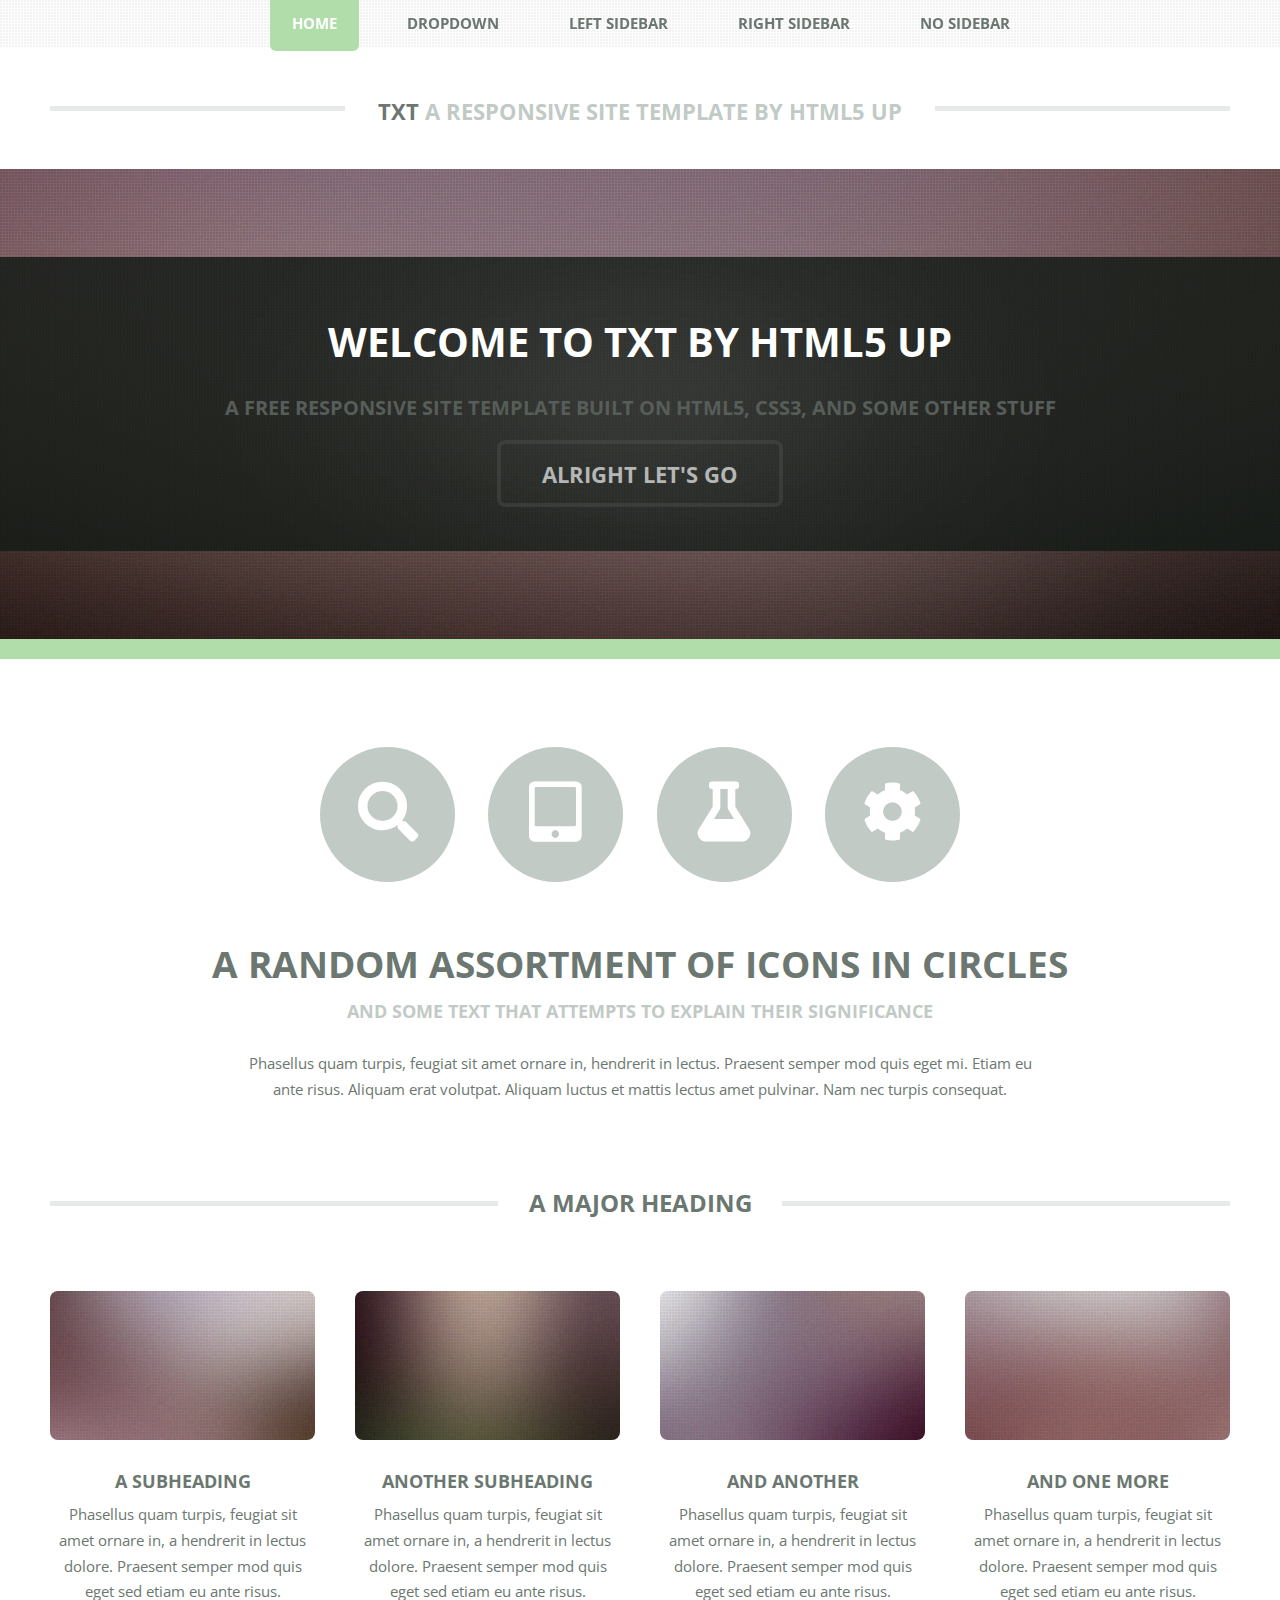
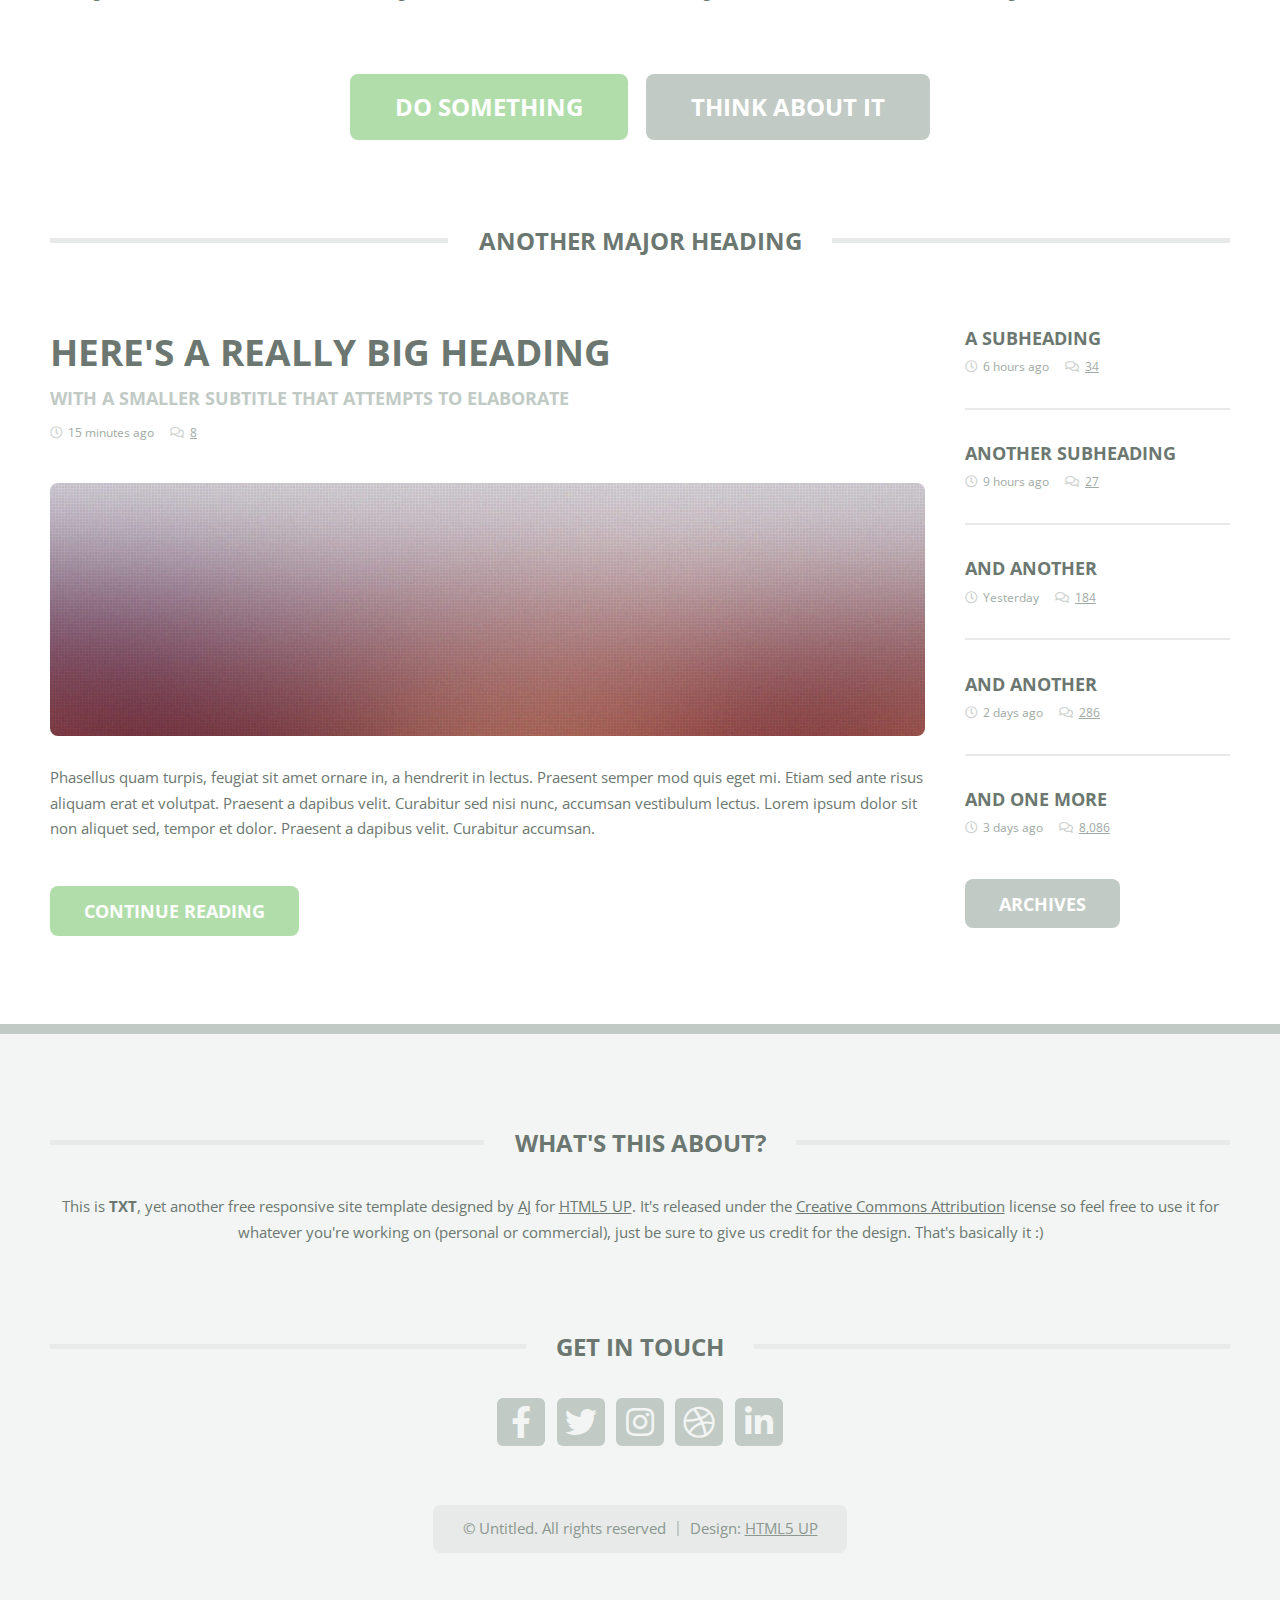
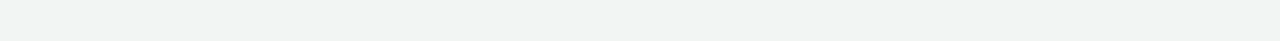
==== html5up-txt/index.html @ ee135e70 "added template files" ====
<!DOCTYPE HTML>
<!--
	TXT by HTML5 UP
	html5up.net | @ajlkn
	Free for personal and commercial use under the CCA 3.0 license (html5up.net/license)
-->
<html>
	<head>
		<title>TXT by HTML5 UP</title>
		<meta charset="utf-8" />
		<meta name="viewport" content="width=device-width, initial-scale=1, user-scalable=no" />
		<link rel="stylesheet" href="assets/css/main.css" />
	</head>
	<body class="homepage is-preload">
		<div id="page-wrapper">

			<!-- Header -->
				<header id="header">
					<div class="logo container">
						<div>
							<h1><a href="index.html" id="logo">TXT</a></h1>
							<p>A responsive site template by HTML5 UP</p>
						</div>
					</div>
				</header>

			<!-- Nav -->
				<nav id="nav">
					<ul>
						<li class="current"><a href="index.html">Home</a></li>
						<li>
							<a href="#">Dropdown</a>
							<ul>
								<li><a href="#">Lorem ipsum dolor</a></li>
								<li><a href="#">Magna phasellus</a></li>
								<li>
									<a href="#">Phasellus consequat</a>
									<ul>
										<li><a href="#">Lorem ipsum dolor</a></li>
										<li><a href="#">Phasellus consequat</a></li>
										<li><a href="#">Magna phasellus</a></li>
										<li><a href="#">Etiam dolore nisl</a></li>
									</ul>
								</li>
								<li><a href="#">Veroeros feugiat</a></li>
							</ul>
						</li>
						<li><a href="left-sidebar.html">Left Sidebar</a></li>
						<li><a href="right-sidebar.html">Right Sidebar</a></li>
						<li><a href="no-sidebar.html">No Sidebar</a></li>
					</ul>
				</nav>

			<!-- Banner -->
				<section id="banner">
					<div class="content">
						<h2>Welcome to TXT by HTML5 UP</h2>
						<p>A free responsive site template built on HTML5, CSS3, and some other stuff</p>
						<a href="#main" class="button scrolly">Alright let's go</a>
					</div>
				</section>

			<!-- Main -->
				<section id="main">
					<div class="container">
						<div class="row gtr-200">
							<div class="col-12">

								<!-- Highlight -->
									<section class="box highlight">
										<ul class="special">
											<li><a href="#" class="icon solid fa-search"><span class="label">Magnifier</span></a></li>
											<li><a href="#" class="icon solid fa-tablet-alt"><span class="label">Tablet</span></a></li>
											<li><a href="#" class="icon solid fa-flask"><span class="label">Flask</span></a></li>
											<li><a href="#" class="icon solid fa-cog"><span class="label">Cog?</span></a></li>
										</ul>
										<header>
											<h2>A random assortment of icons in circles</h2>
											<p>And some text that attempts to explain their significance</p>
										</header>
										<p>
											Phasellus quam turpis, feugiat sit amet ornare in, hendrerit in lectus. Praesent semper mod quis eget mi. Etiam eu<br />
											ante risus. Aliquam erat volutpat. Aliquam luctus et mattis lectus amet pulvinar. Nam nec turpis consequat.
										</p>
									</section>

							</div>
							<div class="col-12">

								<!-- Features -->
									<section class="box features">
										<h2 class="major"><span>A Major Heading</span></h2>
										<div>
											<div class="row">
												<div class="col-3 col-6-medium col-12-small">

													<!-- Feature -->
														<section class="box feature">
															<a href="#" class="image featured"><img src="images/pic01.jpg" alt="" /></a>
															<h3><a href="#">A Subheading</a></h3>
															<p>
																Phasellus quam turpis, feugiat sit amet ornare in, a hendrerit in
																lectus dolore. Praesent semper mod quis eget sed etiam eu ante risus.
															</p>
														</section>

												</div>
												<div class="col-3 col-6-medium col-12-small">

													<!-- Feature -->
														<section class="box feature">
															<a href="#" class="image featured"><img src="images/pic02.jpg" alt="" /></a>
															<h3><a href="#">Another Subheading</a></h3>
															<p>
																Phasellus quam turpis, feugiat sit amet ornare in, a hendrerit in
																lectus dolore. Praesent semper mod quis eget sed etiam eu ante risus.
															</p>
														</section>

												</div>
												<div class="col-3 col-6-medium col-12-small">

													<!-- Feature -->
														<section class="box feature">
															<a href="#" class="image featured"><img src="images/pic03.jpg" alt="" /></a>
															<h3><a href="#">And Another</a></h3>
															<p>
																Phasellus quam turpis, feugiat sit amet ornare in, a hendrerit in
																lectus dolore. Praesent semper mod quis eget sed etiam eu ante risus.
															</p>
														</section>

												</div>
												<div class="col-3 col-6-medium col-12-small">

													<!-- Feature -->
														<section class="box feature">
															<a href="#" class="image featured"><img src="images/pic04.jpg" alt="" /></a>
															<h3><a href="#">And One More</a></h3>
															<p>
																Phasellus quam turpis, feugiat sit amet ornare in, a hendrerit in
																lectus dolore. Praesent semper mod quis eget sed etiam eu ante risus.
															</p>
														</section>

												</div>
												<div class="col-12">
													<ul class="actions">
														<li><a href="#" class="button large">Do Something</a></li>
														<li><a href="#" class="button alt large">Think About It</a></li>
													</ul>
												</div>
											</div>
										</div>
									</section>

							</div>
							<div class="col-12">

								<!-- Blog -->
									<section class="box blog">
										<h2 class="major"><span>Another Major Heading</span></h2>
										<div>
											<div class="row">
												<div class="col-9 col-12-medium">
													<div class="content">

														<!-- Featured Post -->
															<article class="box post">
																<header>
																	<h3><a href="#">Here's a really big heading</a></h3>
																	<p>With a smaller subtitle that attempts to elaborate</p>
																	<ul class="meta">
																		<li class="icon fa-clock">15 minutes ago</li>
																		<li class="icon fa-comments"><a href="#">8</a></li>
																	</ul>
																</header>
																<a href="#" class="image featured"><img src="images/pic05.jpg" alt="" /></a>
																<p>
																	Phasellus quam turpis, feugiat sit amet ornare in, a hendrerit in lectus. Praesent
																	semper mod quis eget mi. Etiam sed ante risus aliquam erat et volutpat. Praesent a
																	dapibus velit. Curabitur sed nisi nunc, accumsan vestibulum lectus. Lorem ipsum
																	dolor sit non aliquet sed, tempor et dolor. Praesent a dapibus velit. Curabitur
																	accumsan.
																</p>
																<a href="#" class="button">Continue Reading</a>
															</article>

													</div>
												</div>
												<div class="col-3 col-12-medium">
													<div class="sidebar">

														<!-- Archives -->
															<ul class="divided">
																<li>
																	<article class="box post-summary">
																		<h3><a href="#">A Subheading</a></h3>
																		<ul class="meta">
																			<li class="icon fa-clock">6 hours ago</li>
																			<li class="icon fa-comments"><a href="#">34</a></li>
																		</ul>
																	</article>
																</li>
																<li>
																	<article class="box post-summary">
																		<h3><a href="#">Another Subheading</a></h3>
																		<ul class="meta">
																			<li class="icon fa-clock">9 hours ago</li>
																			<li class="icon fa-comments"><a href="#">27</a></li>
																		</ul>
																	</article>
																</li>
																<li>
																	<article class="box post-summary">
																		<h3><a href="#">And Another</a></h3>
																		<ul class="meta">
																			<li class="icon fa-clock">Yesterday</li>
																			<li class="icon fa-comments"><a href="#">184</a></li>
																		</ul>
																	</article>
																</li>
																<li>
																	<article class="box post-summary">
																		<h3><a href="#">And Another</a></h3>
																		<ul class="meta">
																			<li class="icon fa-clock">2 days ago</li>
																			<li class="icon fa-comments"><a href="#">286</a></li>
																		</ul>
																	</article>
																</li>
																<li>
																	<article class="box post-summary">
																		<h3><a href="#">And One More</a></h3>
																		<ul class="meta">
																			<li class="icon fa-clock">3 days ago</li>
																			<li class="icon fa-comments"><a href="#">8,086</a></li>
																		</ul>
																	</article>
																</li>
															</ul>
															<a href="#" class="button alt">Archives</a>

													</div>
												</div>
											</div>
										</div>
									</section>

							</div>
						</div>
					</div>
				</section>

			<!-- Footer -->
				<footer id="footer">
					<div class="container">
						<div class="row gtr-200">
							<div class="col-12">

								<!-- About -->
									<section>
										<h2 class="major"><span>What's this about?</span></h2>
										<p>
											This is <strong>TXT</strong>, yet another free responsive site template designed by
											<a href="http://twitter.com/ajlkn">AJ</a> for <a href="http://html5up.net">HTML5 UP</a>. It's released under the
											<a href="http://html5up.net/license/">Creative Commons Attribution</a> license so feel free to use it for
											whatever you're working on (personal or commercial), just be sure to give us credit for the design.
											That's basically it :)
										</p>
									</section>

							</div>
							<div class="col-12">

								<!-- Contact -->
									<section>
										<h2 class="major"><span>Get in touch</span></h2>
										<ul class="contact">
											<li><a class="icon brands fa-facebook-f" href="#"><span class="label">Facebook</span></a></li>
											<li><a class="icon brands fa-twitter" href="#"><span class="label">Twitter</span></a></li>
											<li><a class="icon brands fa-instagram" href="#"><span class="label">Instagram</span></a></li>
											<li><a class="icon brands fa-dribbble" href="#"><span class="label">Dribbble</span></a></li>
											<li><a class="icon brands fa-linkedin-in" href="#"><span class="label">LinkedIn</span></a></li>
										</ul>
									</section>

							</div>
						</div>

						<!-- Copyright -->
							<div id="copyright">
								<ul class="menu">
									<li>&copy; Untitled. All rights reserved</li><li>Design: <a href="http://html5up.net">HTML5 UP</a></li>
								</ul>
							</div>

					</div>
				</footer>

		</div>

		<!-- Scripts -->
			<script src="assets/js/jquery.min.js"></script>
			<script src="assets/js/jquery.dropotron.min.js"></script>
			<script src="assets/js/jquery.scrolly.min.js"></script>
			<script src="assets/js/browser.min.js"></script>
			<script src="assets/js/breakpoints.min.js"></script>
			<script src="assets/js/util.js"></script>
			<script src="assets/js/main.js"></script>

	</body>
</html>
---- html5up-txt/assets/css/main.css ----
@import url("fontawesome-all.min.css");
@import url("https://fonts.googleapis.com/css?family=Open+Sans:400,400italic,700,700italic|Open+Sans+Condensed:700");

/*
	TXT by HTML5 UP
	html5up.net | @ajlkn
	Free for personal and commercial use under the CCA 3.0 license (html5up.net/license)
*/

html, body, div, span, applet, object,
iframe, h1, h2, h3, h4, h5, h6, p, blockquote,
pre, a, abbr, acronym, address, big, cite,
code, del, dfn, em, img, ins, kbd, q, s, samp,
small, strike, strong, sub, sup, tt, var, b,
u, i, center, dl, dt, dd, ol, ul, li, fieldset,
form, label, legend, table, caption, tbody,
tfoot, thead, tr, th, td, article, aside,
canvas, details, embed, figure, figcaption,
footer, header, hgroup, menu, nav, output, ruby,
section, summary, time, mark, audio, video {
	margin: 0;
	padding: 0;
	border: 0;
	font-size: 100%;
	font: inherit;
	vertical-align: baseline;}

article, aside, details, figcaption, figure,
footer, header, hgroup, menu, nav, section {
	display: block;}

body {
	line-height: 1;
}

ol, ul {
	list-style: none;
}

blockquote, q {
	quotes: none;
}

	blockquote:before, blockquote:after, q:before, q:after {
		content: '';
		content: none;
	}

table {
	border-collapse: collapse;
	border-spacing: 0;
}

body {
	-webkit-text-size-adjust: none;
}

mark {
	background-color: transparent;
	color: inherit;
}

input::-moz-focus-inner {
	border: 0;
	padding: 0;
}

input, select, textarea {
	-moz-appearance: none;
	-webkit-appearance: none;
	-ms-appearance: none;
	appearance: none;
}

/* Basic */

	html {
		box-sizing: border-box;
	}

	*, *:before, *:after {
		box-sizing: inherit;
	}

	body {
		background: #f2f5f3;
	}

		body.is-preload *, body.is-preload *:before, body.is-preload *:after {
			-moz-animation: none !important;
			-webkit-animation: none !important;
			-ms-animation: none !important;
			animation: none !important;
			-moz-transition: none !important;
			-webkit-transition: none !important;
			-ms-transition: none !important;
			transition: none !important;
		}

	body, input, textarea, select {
		font-family: 'Open Sans', sans-serif;
		font-weight: 400;
		color: #6b7770;
		font-size: 13pt;
		line-height: 2em;
	}

	h1, h2, h3, h4, h5, h6 {
		font-family: 'Open Sans Condensed', sans-serif;
		font-weight: 700;
		text-transform: uppercase;
		color: #6b7770;
		margin: 0 0 0.5em 0;
		line-height: 1.3;
	}

	h1 a, h2 a, h3 a, h4 a, h5 a, h6 a {
		text-decoration: none;
		color: inherit;
	}

	h2 {
		font-size: 1.65em;
	}

		h2.major {
			position: relative;
			border-top: solid 5px #e7eae8;
			font-size: 1.65em;
			text-align: center;
			margin: 0 0 3em 0;
			top: 0.775em;
		}

			h2.major span {
				background: #fff;
				position: relative;
				display: inline-block;
				top: -0.775em;
				padding: 0 1.25em 0 1.25em;
			}

	h3, h4 {
		font-size: 1.25em;
	}

	a {
		color: #006376;
		text-decoration: underline;
	}

		a:hover {
			text-decoration: none;
		}

	b, strong {
		font-weight: 700;
		color: #6b7770;
	}

	i, em {
		font-style: italic;
	}

	br.clear {
		clear: both;
	}

	sub {
		position: relative;
		top: 0.5em;
		font-size: 0.8em;
	}

	sup {
		position: relative;
		top: -0.5em;
		font-size: 0.8em;
	}

	hr {
		border: 0;
		border-top: solid 2px #E7EAE8;
		margin: 0 0 3em 0;
	}

	blockquote {
		border-left: solid 5px #E7EAE8;
		padding: 1em 0 1em 1.5em;
		font-style: italic;
	}

	p, ul, ol, dl, table {
		margin-bottom: 3em;
	}

/* Section/Article */

	section, article {
		margin-bottom: 6em;
	}

		section > :last-child, section:last-child, article > :last-child, article:last-child {
			margin-bottom: 0;
		}

	header > p {
		display: block;
		font-family: 'Open Sans Condensed', sans-serif;
		font-weight: 700;
		text-transform: uppercase;
		color: #c1cac5;
	}

/* Container */

	.container {
		margin: 0 auto;
		max-width: 100%;
		width: 64em;
	}

		@media screen and (max-width: 1680px) {

			.container {
				width: 75em;
			}

		}

		@media screen and (max-width: 1280px) {

			.container {
				width: calc(100% - 100px);
			}

		}

		@media screen and (max-width: 980px) {

			.container {
				width: calc(100% - 100px);
			}

		}

		@media screen and (max-width: 736px) {

			.container {
				width: calc(100% - 40px);
			}

		}

		@media screen and (max-width: 360px) {

			.container {
				width: calc(100% - 30px);
			}

		}

/* Row */

	.row {
		display: flex;
		flex-wrap: wrap;
		box-sizing: border-box;
		align-items: stretch;
	}

		.row > * {
			box-sizing: border-box;
		}

		.row.gtr-uniform > * > :last-child {
			margin-bottom: 0;
		}

		.row.aln-left {
			justify-content: flex-start;
		}

		.row.aln-center {
			justify-content: center;
		}

		.row.aln-right {
			justify-content: flex-end;
		}

		.row.aln-top {
			align-items: flex-start;
		}

		.row.aln-middle {
			align-items: center;
		}

		.row.aln-bottom {
			align-items: flex-end;
		}

		.row > .imp {
			order: -1;
		}

		.row > .col-1 {
			width: 8.33333%;
		}

		.row > .off-1 {
			margin-left: 8.33333%;
		}

		.row > .col-2 {
			width: 16.66667%;
		}

		.row > .off-2 {
			margin-left: 16.66667%;
		}

		.row > .col-3 {
			width: 25%;
		}

		.row > .off-3 {
			margin-left: 25%;
		}

		.row > .col-4 {
			width: 33.33333%;
		}

		.row > .off-4 {
			margin-left: 33.33333%;
		}

		.row > .col-5 {
			width: 41.66667%;
		}

		.row > .off-5 {
			margin-left: 41.66667%;
		}

		.row > .col-6 {
			width: 50%;
		}

		.row > .off-6 {
			margin-left: 50%;
		}

		.row > .col-7 {
			width: 58.33333%;
		}

		.row > .off-7 {
			margin-left: 58.33333%;
		}

		.row > .col-8 {
			width: 66.66667%;
		}

		.row > .off-8 {
			margin-left: 66.66667%;
		}

		.row > .col-9 {
			width: 75%;
		}

		.row > .off-9 {
			margin-left: 75%;
		}

		.row > .col-10 {
			width: 83.33333%;
		}

		.row > .off-10 {
			margin-left: 83.33333%;
		}

		.row > .col-11 {
			width: 91.66667%;
		}

		.row > .off-11 {
			margin-left: 91.66667%;
		}

		.row > .col-12 {
			width: 100%;
		}

		.row > .off-12 {
			margin-left: 100%;
		}

		.row.gtr-0 {
			margin-top: 0px;
			margin-left: 0px;
		}

			.row.gtr-0 > * {
				padding: 0px 0 0 0px;
			}

			.row.gtr-0.gtr-uniform {
				margin-top: 0px;
			}

				.row.gtr-0.gtr-uniform > * {
					padding-top: 0px;
				}

		.row.gtr-25 {
			margin-top: -12.5px;
			margin-left: -12.5px;
		}

			.row.gtr-25 > * {
				padding: 12.5px 0 0 12.5px;
			}

			.row.gtr-25.gtr-uniform {
				margin-top: -12.5px;
			}

				.row.gtr-25.gtr-uniform > * {
					padding-top: 12.5px;
				}

		.row.gtr-50 {
			margin-top: -25px;
			margin-left: -25px;
		}

			.row.gtr-50 > * {
				padding: 25px 0 0 25px;
			}

			.row.gtr-50.gtr-uniform {
				margin-top: -25px;
			}

				.row.gtr-50.gtr-uniform > * {
					padding-top: 25px;
				}

		.row {
			margin-top: -50px;
			margin-left: -50px;
		}

			.row > * {
				padding: 50px 0 0 50px;
			}

			.row.gtr-uniform {
				margin-top: -50px;
			}

				.row.gtr-uniform > * {
					padding-top: 50px;
				}

		.row.gtr-150 {
			margin-top: -75px;
			margin-left: -75px;
		}

			.row.gtr-150 > * {
				padding: 75px 0 0 75px;
			}

			.row.gtr-150.gtr-uniform {
				margin-top: -75px;
			}

				.row.gtr-150.gtr-uniform > * {
					padding-top: 75px;
				}

		.row.gtr-200 {
			margin-top: -100px;
			margin-left: -100px;
		}

			.row.gtr-200 > * {
				padding: 100px 0 0 100px;
			}

			.row.gtr-200.gtr-uniform {
				margin-top: -100px;
			}

				.row.gtr-200.gtr-uniform > * {
					padding-top: 100px;
				}

		@media screen and (max-width: 1680px) {

			.row {
				display: flex;
				flex-wrap: wrap;
				box-sizing: border-box;
				align-items: stretch;
			}

				.row > * {
					box-sizing: border-box;
				}

				.row.gtr-uniform > * > :last-child {
					margin-bottom: 0;
				}

				.row.aln-left {
					justify-content: flex-start;
				}

				.row.aln-center {
					justify-content: center;
				}

				.row.aln-right {
					justify-content: flex-end;
				}

				.row.aln-top {
					align-items: flex-start;
				}

				.row.aln-middle {
					align-items: center;
				}

				.row.aln-bottom {
					align-items: flex-end;
				}

				.row > .imp-xlarge {
					order: -1;
				}

				.row > .col-1-xlarge {
					width: 8.33333%;
				}

				.row > .off-1-xlarge {
					margin-left: 8.33333%;
				}

				.row > .col-2-xlarge {
					width: 16.66667%;
				}

				.row > .off-2-xlarge {
					margin-left: 16.66667%;
				}

				.row > .col-3-xlarge {
					width: 25%;
				}

				.row > .off-3-xlarge {
					margin-left: 25%;
				}

				.row > .col-4-xlarge {
					width: 33.33333%;
				}

				.row > .off-4-xlarge {
					margin-left: 33.33333%;
				}

				.row > .col-5-xlarge {
					width: 41.66667%;
				}

				.row > .off-5-xlarge {
					margin-left: 41.66667%;
				}

				.row > .col-6-xlarge {
					width: 50%;
				}

				.row > .off-6-xlarge {
					margin-left: 50%;
				}

				.row > .col-7-xlarge {
					width: 58.33333%;
				}

				.row > .off-7-xlarge {
					margin-left: 58.33333%;
				}

				.row > .col-8-xlarge {
					width: 66.66667%;
				}

				.row > .off-8-xlarge {
					margin-left: 66.66667%;
				}

				.row > .col-9-xlarge {
					width: 75%;
				}

				.row > .off-9-xlarge {
					margin-left: 75%;
				}

				.row > .col-10-xlarge {
					width: 83.33333%;
				}

				.row > .off-10-xlarge {
					margin-left: 83.33333%;
				}

				.row > .col-11-xlarge {
					width: 91.66667%;
				}

				.row > .off-11-xlarge {
					margin-left: 91.66667%;
				}

				.row > .col-12-xlarge {
					width: 100%;
				}

				.row > .off-12-xlarge {
					margin-left: 100%;
				}

				.row.gtr-0 {
					margin-top: 0px;
					margin-left: 0px;
				}

					.row.gtr-0 > * {
						padding: 0px 0 0 0px;
					}

					.row.gtr-0.gtr-uniform {
						margin-top: 0px;
					}

						.row.gtr-0.gtr-uniform > * {
							padding-top: 0px;
						}

				.row.gtr-25 {
					margin-top: -12.5px;
					margin-left: -12.5px;
				}

					.row.gtr-25 > * {
						padding: 12.5px 0 0 12.5px;
					}

					.row.gtr-25.gtr-uniform {
						margin-top: -12.5px;
					}

						.row.gtr-25.gtr-uniform > * {
							padding-top: 12.5px;
						}

				.row.gtr-50 {
					margin-top: -25px;
					margin-left: -25px;
				}

					.row.gtr-50 > * {
						padding: 25px 0 0 25px;
					}

					.row.gtr-50.gtr-uniform {
						margin-top: -25px;
					}

						.row.gtr-50.gtr-uniform > * {
							padding-top: 25px;
						}

				.row {
					margin-top: -50px;
					margin-left: -50px;
				}

					.row > * {
						padding: 50px 0 0 50px;
					}

					.row.gtr-uniform {
						margin-top: -50px;
					}

						.row.gtr-uniform > * {
							padding-top: 50px;
						}

				.row.gtr-150 {
					margin-top: -75px;
					margin-left: -75px;
				}

					.row.gtr-150 > * {
						padding: 75px 0 0 75px;
					}

					.row.gtr-150.gtr-uniform {
						margin-top: -75px;
					}

						.row.gtr-150.gtr-uniform > * {
							padding-top: 75px;
						}

				.row.gtr-200 {
					margin-top: -100px;
					margin-left: -100px;
				}

					.row.gtr-200 > * {
						padding: 100px 0 0 100px;
					}

					.row.gtr-200.gtr-uniform {
						margin-top: -100px;
					}

						.row.gtr-200.gtr-uniform > * {
							padding-top: 100px;
						}

		}

		@media screen and (max-width: 1280px) {

			.row {
				display: flex;
				flex-wrap: wrap;
				box-sizing: border-box;
				align-items: stretch;
			}

				.row > * {
					box-sizing: border-box;
				}

				.row.gtr-uniform > * > :last-child {
					margin-bottom: 0;
				}

				.row.aln-left {
					justify-content: flex-start;
				}

				.row.aln-center {
					justify-content: center;
				}

				.row.aln-right {
					justify-content: flex-end;
				}

				.row.aln-top {
					align-items: flex-start;
				}

				.row.aln-middle {
					align-items: center;
				}

				.row.aln-bottom {
					align-items: flex-end;
				}

				.row > .imp-large {
					order: -1;
				}

				.row > .col-1-large {
					width: 8.33333%;
				}

				.row > .off-1-large {
					margin-left: 8.33333%;
				}

				.row > .col-2-large {
					width: 16.66667%;
				}

				.row > .off-2-large {
					margin-left: 16.66667%;
				}

				.row > .col-3-large {
					width: 25%;
				}

				.row > .off-3-large {
					margin-left: 25%;
				}

				.row > .col-4-large {
					width: 33.33333%;
				}

				.row > .off-4-large {
					margin-left: 33.33333%;
				}

				.row > .col-5-large {
					width: 41.66667%;
				}

				.row > .off-5-large {
					margin-left: 41.66667%;
				}

				.row > .col-6-large {
					width: 50%;
				}

				.row > .off-6-large {
					margin-left: 50%;
				}

				.row > .col-7-large {
					width: 58.33333%;
				}

				.row > .off-7-large {
					margin-left: 58.33333%;
				}

				.row > .col-8-large {
					width: 66.66667%;
				}

				.row > .off-8-large {
					margin-left: 66.66667%;
				}

				.row > .col-9-large {
					width: 75%;
				}

				.row > .off-9-large {
					margin-left: 75%;
				}

				.row > .col-10-large {
					width: 83.33333%;
				}

				.row > .off-10-large {
					margin-left: 83.33333%;
				}

				.row > .col-11-large {
					width: 91.66667%;
				}

				.row > .off-11-large {
					margin-left: 91.66667%;
				}

				.row > .col-12-large {
					width: 100%;
				}

				.row > .off-12-large {
					margin-left: 100%;
				}

				.row.gtr-0 {
					margin-top: 0px;
					margin-left: 0px;
				}

					.row.gtr-0 > * {
						padding: 0px 0 0 0px;
					}

					.row.gtr-0.gtr-uniform {
						margin-top: 0px;
					}

						.row.gtr-0.gtr-uniform > * {
							padding-top: 0px;
						}

				.row.gtr-25 {
					margin-top: -10px;
					margin-left: -10px;
				}

					.row.gtr-25 > * {
						padding: 10px 0 0 10px;
					}

					.row.gtr-25.gtr-uniform {
						margin-top: -10px;
					}

						.row.gtr-25.gtr-uniform > * {
							padding-top: 10px;
						}

				.row.gtr-50 {
					margin-top: -20px;
					margin-left: -20px;
				}

					.row.gtr-50 > * {
						padding: 20px 0 0 20px;
					}

					.row.gtr-50.gtr-uniform {
						margin-top: -20px;
					}

						.row.gtr-50.gtr-uniform > * {
							padding-top: 20px;
						}

				.row {
					margin-top: -40px;
					margin-left: -40px;
				}

					.row > * {
						padding: 40px 0 0 40px;
					}

					.row.gtr-uniform {
						margin-top: -40px;
					}

						.row.gtr-uniform > * {
							padding-top: 40px;
						}

				.row.gtr-150 {
					margin-top: -60px;
					margin-left: -60px;
				}

					.row.gtr-150 > * {
						padding: 60px 0 0 60px;
					}

					.row.gtr-150.gtr-uniform {
						margin-top: -60px;
					}

						.row.gtr-150.gtr-uniform > * {
							padding-top: 60px;
						}

				.row.gtr-200 {
					margin-top: -80px;
					margin-left: -80px;
				}

					.row.gtr-200 > * {
						padding: 80px 0 0 80px;
					}

					.row.gtr-200.gtr-uniform {
						margin-top: -80px;
					}

						.row.gtr-200.gtr-uniform > * {
							padding-top: 80px;
						}

		}

		@media screen and (max-width: 980px) {

			.row {
				display: flex;
				flex-wrap: wrap;
				box-sizing: border-box;
				align-items: stretch;
			}

				.row > * {
					box-sizing: border-box;
				}

				.row.gtr-uniform > * > :last-child {
					margin-bottom: 0;
				}

				.row.aln-left {
					justify-content: flex-start;
				}

				.row.aln-center {
					justify-content: center;
				}

				.row.aln-right {
					justify-content: flex-end;
				}

				.row.aln-top {
					align-items: flex-start;
				}

				.row.aln-middle {
					align-items: center;
				}

				.row.aln-bottom {
					align-items: flex-end;
				}

				.row > .imp-medium {
					order: -1;
				}

				.row > .col-1-medium {
					width: 8.33333%;
				}

				.row > .off-1-medium {
					margin-left: 8.33333%;
				}

				.row > .col-2-medium {
					width: 16.66667%;
				}

				.row > .off-2-medium {
					margin-left: 16.66667%;
				}

				.row > .col-3-medium {
					width: 25%;
				}

				.row > .off-3-medium {
					margin-left: 25%;
				}

				.row > .col-4-medium {
					width: 33.33333%;
				}

				.row > .off-4-medium {
					margin-left: 33.33333%;
				}

				.row > .col-5-medium {
					width: 41.66667%;
				}

				.row > .off-5-medium {
					margin-left: 41.66667%;
				}

				.row > .col-6-medium {
					width: 50%;
				}

				.row > .off-6-medium {
					margin-left: 50%;
				}

				.row > .col-7-medium {
					width: 58.33333%;
				}

				.row > .off-7-medium {
					margin-left: 58.33333%;
				}

				.row > .col-8-medium {
					width: 66.66667%;
				}

				.row > .off-8-medium {
					margin-left: 66.66667%;
				}

				.row > .col-9-medium {
					width: 75%;
				}

				.row > .off-9-medium {
					margin-left: 75%;
				}

				.row > .col-10-medium {
					width: 83.33333%;
				}

				.row > .off-10-medium {
					margin-left: 83.33333%;
				}

				.row > .col-11-medium {
					width: 91.66667%;
				}

				.row > .off-11-medium {
					margin-left: 91.66667%;
				}

				.row > .col-12-medium {
					width: 100%;
				}

				.row > .off-12-medium {
					margin-left: 100%;
				}

				.row.gtr-0 {
					margin-top: 0px;
					margin-left: 0px;
				}

					.row.gtr-0 > * {
						padding: 0px 0 0 0px;
					}

					.row.gtr-0.gtr-uniform {
						margin-top: 0px;
					}

						.row.gtr-0.gtr-uniform > * {
							padding-top: 0px;
						}

				.row.gtr-25 {
					margin-top: -12.5px;
					margin-left: -12.5px;
				}

					.row.gtr-25 > * {
						padding: 12.5px 0 0 12.5px;
					}

					.row.gtr-25.gtr-uniform {
						margin-top: -12.5px;
					}

						.row.gtr-25.gtr-uniform > * {
							padding-top: 12.5px;
						}

				.row.gtr-50 {
					margin-top: -25px;
					margin-left: -25px;
				}

					.row.gtr-50 > * {
						padding: 25px 0 0 25px;
					}

					.row.gtr-50.gtr-uniform {
						margin-top: -25px;
					}

						.row.gtr-50.gtr-uniform > * {
							padding-top: 25px;
						}

				.row {
					margin-top: -50px;
					margin-left: -50px;
				}

					.row > * {
						padding: 50px 0 0 50px;
					}

					.row.gtr-uniform {
						margin-top: -50px;
					}

						.row.gtr-uniform > * {
							padding-top: 50px;
						}

				.row.gtr-150 {
					margin-top: -75px;
					margin-left: -75px;
				}

					.row.gtr-150 > * {
						padding: 75px 0 0 75px;
					}

					.row.gtr-150.gtr-uniform {
						margin-top: -75px;
					}

						.row.gtr-150.gtr-uniform > * {
							padding-top: 75px;
						}

				.row.gtr-200 {
					margin-top: -100px;
					margin-left: -100px;
				}

					.row.gtr-200 > * {
						padding: 100px 0 0 100px;
					}

					.row.gtr-200.gtr-uniform {
						margin-top: -100px;
					}

						.row.gtr-200.gtr-uniform > * {
							padding-top: 100px;
						}

		}

		@media screen and (max-width: 736px) {

			.row {
				display: flex;
				flex-wrap: wrap;
				box-sizing: border-box;
				align-items: stretch;
			}

				.row > * {
					box-sizing: border-box;
				}

				.row.gtr-uniform > * > :last-child {
					margin-bottom: 0;
				}

				.row.aln-left {
					justify-content: flex-start;
				}

				.row.aln-center {
					justify-content: center;
				}

				.row.aln-right {
					justify-content: flex-end;
				}

				.row.aln-top {
					align-items: flex-start;
				}

				.row.aln-middle {
					align-items: center;
				}

				.row.aln-bottom {
					align-items: flex-end;
				}

				.row > .imp-small {
					order: -1;
				}

				.row > .col-1-small {
					width: 8.33333%;
				}

				.row > .off-1-small {
					margin-left: 8.33333%;
				}

				.row > .col-2-small {
					width: 16.66667%;
				}

				.row > .off-2-small {
					margin-left: 16.66667%;
				}

				.row > .col-3-small {
					width: 25%;
				}

				.row > .off-3-small {
					margin-left: 25%;
				}

				.row > .col-4-small {
					width: 33.33333%;
				}

				.row > .off-4-small {
					margin-left: 33.33333%;
				}

				.row > .col-5-small {
					width: 41.66667%;
				}

				.row > .off-5-small {
					margin-left: 41.66667%;
				}

				.row > .col-6-small {
					width: 50%;
				}

				.row > .off-6-small {
					margin-left: 50%;
				}

				.row > .col-7-small {
					width: 58.33333%;
				}

				.row > .off-7-small {
					margin-left: 58.33333%;
				}

				.row > .col-8-small {
					width: 66.66667%;
				}

				.row > .off-8-small {
					margin-left: 66.66667%;
				}

				.row > .col-9-small {
					width: 75%;
				}

				.row > .off-9-small {
					margin-left: 75%;
				}

				.row > .col-10-small {
					width: 83.33333%;
				}

				.row > .off-10-small {
					margin-left: 83.33333%;
				}

				.row > .col-11-small {
					width: 91.66667%;
				}

				.row > .off-11-small {
					margin-left: 91.66667%;
				}

				.row > .col-12-small {
					width: 100%;
				}

				.row > .off-12-small {
					margin-left: 100%;
				}

				.row.gtr-0 {
					margin-top: 0px;
					margin-left: 0px;
				}

					.row.gtr-0 > * {
						padding: 0px 0 0 0px;
					}

					.row.gtr-0.gtr-uniform {
						margin-top: 0px;
					}

						.row.gtr-0.gtr-uniform > * {
							padding-top: 0px;
						}

				.row.gtr-25 {
					margin-top: -5px;
					margin-left: -5px;
				}

					.row.gtr-25 > * {
						padding: 5px 0 0 5px;
					}

					.row.gtr-25.gtr-uniform {
						margin-top: -5px;
					}

						.row.gtr-25.gtr-uniform > * {
							padding-top: 5px;
						}

				.row.gtr-50 {
					margin-top: -10px;
					margin-left: -10px;
				}

					.row.gtr-50 > * {
						padding: 10px 0 0 10px;
					}

					.row.gtr-50.gtr-uniform {
						margin-top: -10px;
					}

						.row.gtr-50.gtr-uniform > * {
							padding-top: 10px;
						}

				.row {
					margin-top: -20px;
					margin-left: -20px;
				}

					.row > * {
						padding: 20px 0 0 20px;
					}

					.row.gtr-uniform {
						margin-top: -20px;
					}

						.row.gtr-uniform > * {
							padding-top: 20px;
						}

				.row.gtr-150 {
					margin-top: -30px;
					margin-left: -30px;
				}

					.row.gtr-150 > * {
						padding: 30px 0 0 30px;
					}

					.row.gtr-150.gtr-uniform {
						margin-top: -30px;
					}

						.row.gtr-150.gtr-uniform > * {
							padding-top: 30px;
						}

				.row.gtr-200 {
					margin-top: -40px;
					margin-left: -40px;
				}

					.row.gtr-200 > * {
						padding: 40px 0 0 40px;
					}

					.row.gtr-200.gtr-uniform {
						margin-top: -40px;
					}

						.row.gtr-200.gtr-uniform > * {
							padding-top: 40px;
						}

		}

		@media screen and (max-width: 360px) {

			.row {
				display: flex;
				flex-wrap: wrap;
				box-sizing: border-box;
				align-items: stretch;
			}

				.row > * {
					box-sizing: border-box;
				}

				.row.gtr-uniform > * > :last-child {
					margin-bottom: 0;
				}

				.row.aln-left {
					justify-content: flex-start;
				}

				.row.aln-center {
					justify-content: center;
				}

				.row.aln-right {
					justify-content: flex-end;
				}

				.row.aln-top {
					align-items: flex-start;
				}

				.row.aln-middle {
					align-items: center;
				}

				.row.aln-bottom {
					align-items: flex-end;
				}

				.row > .imp-xsmall {
					order: -1;
				}

				.row > .col-1-xsmall {
					width: 8.33333%;
				}

				.row > .off-1-xsmall {
					margin-left: 8.33333%;
				}

				.row > .col-2-xsmall {
					width: 16.66667%;
				}

				.row > .off-2-xsmall {
					margin-left: 16.66667%;
				}

				.row > .col-3-xsmall {
					width: 25%;
				}

				.row > .off-3-xsmall {
					margin-left: 25%;
				}

				.row > .col-4-xsmall {
					width: 33.33333%;
				}

				.row > .off-4-xsmall {
					margin-left: 33.33333%;
				}

				.row > .col-5-xsmall {
					width: 41.66667%;
				}

				.row > .off-5-xsmall {
					margin-left: 41.66667%;
				}

				.row > .col-6-xsmall {
					width: 50%;
				}

				.row > .off-6-xsmall {
					margin-left: 50%;
				}

				.row > .col-7-xsmall {
					width: 58.33333%;
				}

				.row > .off-7-xsmall {
					margin-left: 58.33333%;
				}

				.row > .col-8-xsmall {
					width: 66.66667%;
				}

				.row > .off-8-xsmall {
					margin-left: 66.66667%;
				}

				.row > .col-9-xsmall {
					width: 75%;
				}

				.row > .off-9-xsmall {
					margin-left: 75%;
				}

				.row > .col-10-xsmall {
					width: 83.33333%;
				}

				.row > .off-10-xsmall {
					margin-left: 83.33333%;
				}

				.row > .col-11-xsmall {
					width: 91.66667%;
				}

				.row > .off-11-xsmall {
					margin-left: 91.66667%;
				}

				.row > .col-12-xsmall {
					width: 100%;
				}

				.row > .off-12-xsmall {
					margin-left: 100%;
				}

				.row.gtr-0 {
					margin-top: 0px;
					margin-left: 0px;
				}

					.row.gtr-0 > * {
						padding: 0px 0 0 0px;
					}

					.row.gtr-0.gtr-uniform {
						margin-top: 0px;
					}

						.row.gtr-0.gtr-uniform > * {
							padding-top: 0px;
						}

				.row.gtr-25 {
					margin-top: -3.75px;
					margin-left: -3.75px;
				}

					.row.gtr-25 > * {
						padding: 3.75px 0 0 3.75px;
					}

					.row.gtr-25.gtr-uniform {
						margin-top: -3.75px;
					}

						.row.gtr-25.gtr-uniform > * {
							padding-top: 3.75px;
						}

				.row.gtr-50 {
					margin-top: -7.5px;
					margin-left: -7.5px;
				}

					.row.gtr-50 > * {
						padding: 7.5px 0 0 7.5px;
					}

					.row.gtr-50.gtr-uniform {
						margin-top: -7.5px;
					}

						.row.gtr-50.gtr-uniform > * {
							padding-top: 7.5px;
						}

				.row {
					margin-top: -15px;
					margin-left: -15px;
				}

					.row > * {
						padding: 15px 0 0 15px;
					}

					.row.gtr-uniform {
						margin-top: -15px;
					}

						.row.gtr-uniform > * {
							padding-top: 15px;
						}

				.row.gtr-150 {
					margin-top: -22.5px;
					margin-left: -22.5px;
				}

					.row.gtr-150 > * {
						padding: 22.5px 0 0 22.5px;
					}

					.row.gtr-150.gtr-uniform {
						margin-top: -22.5px;
					}

						.row.gtr-150.gtr-uniform > * {
							padding-top: 22.5px;
						}

				.row.gtr-200 {
					margin-top: -30px;
					margin-left: -30px;
				}

					.row.gtr-200 > * {
						padding: 30px 0 0 30px;
					}

					.row.gtr-200.gtr-uniform {
						margin-top: -30px;
					}

						.row.gtr-200.gtr-uniform > * {
							padding-top: 30px;
						}

		}

/* Image */

	.image {
		position: relative;
		display: inline-block;
		border-radius: 8px;
	}

		.image img {
			display: block;
			width: 100%;
			border-radius: 8px;
		}

		.image:before {
			content: '';
			position: absolute;
			left: 0;
			top: 0;
			width: 100%;
			height: 100%;
			background: url("images/overlay.png");
			border-radius: 8px;
		}

		.image.fit {
			display: block;
			width: 100%;
		}

		.image.featured {
			display: block;
			width: 100%;
			margin: 0 0 2em 0;
		}

		.image.left {
			float: left;
			margin: 0 2em 2em 0;
		}

		.image.centered {
			display: block;
			margin: 0 0 2em 0;
		}

			.image.centered img {
				margin: 0 auto;
				width: auto;
			}

/* Button */

	input[type="button"],
	input[type="submit"],
	input[type="reset"],
	button,
	.button {
		-webkit-appearance: none;
		display: inline-block;
		font-family: 'Open Sans Condensed', sans-serif;
		font-weight: 700;
		text-transform: uppercase;
		text-decoration: none;
		background: #b1ddab;
		color: #fff;
		border: 0;
		line-height: 1em;
		border-radius: 8px;
		outline: 0;
		cursor: pointer;
		-moz-transition: background-color .2s ease-in-out;
		-webkit-transition: background-color .2s ease-in-out;
		-o-transition: background-color .2s ease-in-out;
		-ms-transition: background-color .2s ease-in-out;
		transition: background-color .2s ease-in-out;
		font-size: 1.25em;
		padding: 0.85em 1.85em;
		text-align: center;
	}

		input[type="button"]:hover,
		input[type="submit"]:hover,
		input[type="reset"]:hover,
		button:hover,
		.button:hover {
			background: #c1edbb;
		}

		input[type="button"]:active,
		input[type="submit"]:active,
		input[type="reset"]:active,
		button:active,
		.button:active {
			background: #a1cd9b;
		}

		input[type="button"].alt,
		input[type="submit"].alt,
		input[type="reset"].alt,
		button.alt,
		.button.alt {
			background: #c1cac5;
		}

			input[type="button"].alt:hover,
			input[type="submit"].alt:hover,
			input[type="reset"].alt:hover,
			button.alt:hover,
			.button.alt:hover {
				background: #ccd5d0;
			}

			input[type="button"].alt:active,
			input[type="submit"].alt:active,
			input[type="reset"].alt:active,
			button.alt:active,
			.button.alt:active {
				background: #b1bab5;
			}

		input[type="button"].large,
		input[type="submit"].large,
		input[type="reset"].large,
		button.large,
		.button.large {
			font-size: 1.65em;
		}

/* List */

	ul {
		list-style: disc;
		padding-left: 1em;
	}

		ul li {
			padding-left: 0.5em;
		}

	ol {
		list-style: decimal;
		padding-left: 1.25em;
	}

		ol li {
			padding-left: 0.25em;
		}

/* Divided */

	ul.divided {
		list-style: none;
		padding-left: 0;
	}

		ul.divided > li {
			border-top: solid 2px #e7eae8;
			padding-top: 2.35em;
			margin-top: 2.35em;
			padding-left: 0;
		}

			ul.divided > li:first-child {
				border-top: 0;
				padding-top: 0;
				margin-top: 0;
			}

/* Actions */

	ul.actions {
		list-style: none;
		padding-left: 0;
		text-align: center;
		margin: 2em 0 0 0;
	}

		ul.actions li {
			display: inline-block;
			margin: 0 0 0 1em;
			padding-left: 0;
		}

			ul.actions li:first-child {
				margin-left: 0;
			}

/* Contact */

	ul.contact {
		list-style: none;
		padding-left: 0;
		cursor: default;
	}

		ul.contact li {
			-moz-transition: top .15s ease-in-out;
			-webkit-transition: top .15s ease-in-out;
			-ms-transition: top .15s ease-in-out;
			transition: top .15s ease-in-out;
			position: relative;
			display: inline-block;
			margin: 0 0.25em 0 0.25em;
			top: 0;
			padding-left: 0;
		}

			ul.contact li a {
				-moz-transition: background-color .2s ease-in-out;
				-webkit-transition: background-color .2s ease-in-out;
				-ms-transition: background-color .2s ease-in-out;
				transition: background-color .2s ease-in-out;
				display: block;
				position: relative;
				width: 48px;
				height: 48px;
				border-radius: 6px;
				outline: 0;
				background: #c1cac5;
				text-align: center;
			}

				ul.contact li a:before {
					color: #f2f5f3;
					font-size: 32px;
					line-height: 48px;
				}

			ul.contact li:hover {
				top: -5px;
			}

				ul.contact li:hover a.fa-facebook {
					background-color: #3C5A98;
				}

				ul.contact li:hover a.fa-twitter {
					background-color: #2DAAE4;
				}

				ul.contact li:hover a.fa-dribbble {
					background-color: #C4376B;
				}

				ul.contact li:hover a.fa-linkedin {
					background-color: #006599;
				}

				ul.contact li:hover a.fa-instagram {
					background-color: #2E5E86;
				}

				ul.contact li:hover a.fa-google-plus {
					background-color: #DA2713;
				}

			ul.contact li:active {
				top: 0;
			}

/* Special */

	ul.special {
		list-style: none;
		padding-left: 0;
		cursor: default;
		position: relative;
		margin: -2em 0 4em -2em;
	}

		ul.special li {
			-moz-transition: top .15s ease-in-out;
			-webkit-transition: top .15s ease-in-out;
			-ms-transition: top .15s ease-in-out;
			transition: top .15s ease-in-out;
			position: relative;
			display: inline-block;
			top: 0;
			padding: 2em 0 0 2em;
		}

			ul.special li a {
				display: block;
				outline: 0;
			}

				ul.special li a:before {
					-moz-transition: background-color .2s ease-in-out;
					-webkit-transition: background-color .2s ease-in-out;
					-ms-transition: background-color .2s ease-in-out;
					transition: background-color .2s ease-in-out;
					display: block;
					text-align: center;
					background: #c1cac5;
					border-radius: 100%;
					width: 2.25em;
					height: 2.25em;
					line-height: 2.175em;
					font-size: 5em;
					color: #fff;
				}

			ul.special li:hover {
				top: -1em;
			}

				ul.special li:hover a:before {
					background: #b9d2ce;
				}

/* Meta */

	ul.meta {
		font-size: 0.85em;
		color: #a1aaa5;
		list-style: none;
		padding-left: 0;
	}

		ul.meta li {
			position: relative;
			display: inline-block;
			margin-left: 1em;
			padding-left: 0;
		}

			ul.meta li a {
				color: inherit;
				outline: 0;
			}

			ul.meta li:first-child {
				margin-left: 0;
			}

			ul.meta li:before {
				opacity: 0.5;
				cursor: default;
				margin-right: 0.5em;
			}

/* Menu */

	ul.menu {
		list-style: none;
		padding-left: 0;
	}

		ul.menu li {
			border-left: solid 1px #E7EAE8;
			display: inline-block;
			padding: 0 0 0 0.75em;
			margin: 0 0 0 0.75em;
		}

			ul.menu li:first-child {
				border-left: 0;
				margin-left: 0;
				padding-left: 0;
			}

/* Forms */

	form label {
		display: block;
		margin: 0 0 1em 0;
		font-family: 'Open Sans Condensed', sans-serif;
		font-weight: 700;
		text-transform: uppercase;
		color: #6b7770;
	}

	form input[type="text"],
	form input[type="email"],
	form input[type="password"],
	form select,
	form textarea {
		-webkit-appearance: none;
		display: block;
		width: 100%;
		border-radius: 8px;
		border: solid 2px #E7EAE8;
	}

		form input[type="text"]:focus,
		form input[type="email"]:focus,
		form input[type="password"]:focus,
		form select:focus,
		form textarea:focus {
			border-color: #a1cd9b;
		}

	form input[type="text"],
	form input[type="email"],
	form input[type="password"],
	form select {
		line-height: 3em;
		padding: 0 1em;
	}

	form textarea {
		min-height: 9em;
		padding: 1em;
	}

	form ::-webkit-input-placeholder {
		color: #555 !important;
	}

	form :-moz-placeholder {
		color: #555 !important;
	}

	form ::-moz-placeholder {
		color: #555 !important;
	}

	form :-ms-input-placeholder {
		color: #555 !important;
	}

	form ::-moz-focus-inner {
		border: 0;
	}

/* Tables */

	table {
		width: 100%;
	}

		table.default {
			width: 100%;
		}

			table.default tr {
				border-top: solid 2px #E7EAE8;
			}

				table.default tr:first-child {
					border-top: 0;
				}

			table.default td {
				padding: 0.5em 1em 0.5em 1em;
			}

			table.default th {
				text-align: left;
				padding: 0.5em 1em 0.5em 1em;
				margin: 0 0 1em 0;
				font-family: 'Open Sans Condensed', sans-serif;
				font-weight: 700;
				text-transform: uppercase;
				color: #6b7770;
			}

			table.default thead {
				background: #E7EAE8;
				color: #fff;
			}

/* Box */

	.box.highlight {
		text-align: center;
	}

		.box.highlight h2 {
			font-size: 3em;
			margin: 0 0 0.25em 0;
		}

		.box.highlight header > p {
			font-size: 1.65em;
			margin: 0 0 1.5em 0;
		}

	.box.feature {
		text-align: center;
	}

	.box.post header {
		margin: 0 0 2.5em 0;
	}

	.box.post h3 {
		font-size: 3em;
		margin: 0 0 0.25em 0;
	}

	.box.post header > p {
		font-size: 1.65em;
		margin: 0 0 0.5em 0;
	}

	.box.post ul.meta {
		margin: 0 0 0.5em 0;
	}

	.box.post-summary h3 {
		line-height: 1em;
		margin: 0 0 0.75em 0;
	}

	.box.post-summary .meta {
		margin: 0;
		line-height: 1em;
	}

	.box.page-content header {
		margin: 0 0 2.5em 0;
	}

	.box.page-content h2 {
		font-size: 3em;
		margin: 0 0 0.5em 0;
	}

	.box.page-content header > p {
		font-size: 1.65em;
		margin: 0 0 0.5em 0;
	}

	.box.page-content ul.meta {
		margin: 0 0 0.5em 0;
	}

/* Icons */

	.icon {
		text-decoration: none;
		position: relative;
		text-decoration: none;
	}

		.icon:before {
			-moz-osx-font-smoothing: grayscale;
			-webkit-font-smoothing: antialiased;
			display: inline-block;
			font-style: normal;
			font-variant: normal;
			text-rendering: auto;
			line-height: 1;
			text-transform: none !important;
			font-family: 'Font Awesome 5 Free';
			font-weight: 400;
		}

		.icon:before {
			line-height: inherit;
		}

		.icon > .label {
			display: none;
		}

		.icon.solid:before {
			font-weight: 900;
		}

		.icon.brands:before {
			font-family: 'Font Awesome 5 Brands';
		}

/* Page Wrapper */

	#page-wrapper > section {
		margin-bottom: 0;
	}

/* Header */

	#header {
		text-align: center;
		font-size: 2em;
		font-family: 'Open Sans Condensed', sans-serif;
		font-weight: 700;
		text-transform: uppercase;
		padding: 2em 0;
		background: #fff;
		margin: 0 auto;
	}

		#header .logo {
			position: relative;
			text-align: center;
			border-top: solid 5px #e7eae8;
			top: 0.65em;
		}

			#header .logo div {
				background: #fff;
				position: relative;
				display: inline-block;
				padding: 0 1.5em 0 1.5em;
				top: -0.65em;
			}

			#header .logo h1 {
				display: inline;
			}

			#header .logo p {
				display: inline;
				color: #C1CAC5;
			}

/* Nav */

	body {
		padding-top: 3.25em;
	}

	#nav {
		position: fixed;
		top: 0;
		left: 0;
		z-index: 1000;
		background-color: rgba(255, 255, 255, 0.95);
		background-image: url("images/overlay.png");
		width: 100%;
		height: 3.25em;
		line-height: 3.25em;
		text-align: center;
		font-family: 'Open Sans Condensed', sans-serif;
		font-weight: 700;
		text-transform: uppercase;
		cursor: default;
	}

		#nav ul {
			position: relative;
			z-index: 1001;
		}

		#nav li {
			display: inline-block;
			margin: 0 0.5em 0 0.5em;
			top: 0;
			position: relative;
			-moz-transition: top .15s ease-in-out;
			-webkit-transition: top .15s ease-in-out;
			-o-transition: top .15s ease-in-out;
			-ms-transition: top .15s ease-in-out;
			transition: top .15s ease-in-out;
		}

			#nav li > ul {
				display: none;
			}

			#nav li a, #nav li span {
				-moz-transition: background-color .075s ease-in-out, color .075s ease-in-out;
				-webkit-transition: background-color .075s ease-in-out, color .075s ease-in-out;
				-ms-transition: background-color .075s ease-in-out, color .075s ease-in-out;
				transition: background-color .075s ease-in-out, color .075s ease-in-out;
				position: relative;
				display: block;
				text-decoration: none;
				color: #6b7770;
				top: -6px;
				padding: 6px 1.5em 0.25em 1.5em;
				border-bottom-left-radius: 6px;
				border-bottom-right-radius: 6px;
				outline: 0;
			}

			#nav li:hover, #nav li.active {
				top: 3px;
			}

			#nav li:hover a, #nav li:hover span {
				background: #C1CAC5;
				color: #fff;
			}

			#nav li.active a, #nav li.active span {
				background: #C1CAC5;
				color: #fff;
			}

			#nav li.current a {
				background: #b1ddab;
				color: #fff;
			}

	.dropotron {
		list-style: none;
		background: #6B7770;
		color: #fff;
		border-radius: 6px;
		line-height: 2.75em;
		text-align: center;
		font-family: 'Open Sans Condensed', sans-serif;
		font-weight: 700;
		text-transform: uppercase;
		padding: 1em 0;
		text-align: left;
		min-width: 14em;
		margin-top: -1em;
		box-shadow: 0 1em 2em 0 rgba(0, 0, 0, 0.1);
	}

		.dropotron li {
			padding-left: 0;
		}

			.dropotron li > a, .dropotron li > span {
				display: block;
				color: #D7DAD8;
				text-decoration: none;
				padding: 0 1.25em;
			}

			.dropotron li:hover > a, .dropotron li:hover > span {
				color: #fff;
				background: #7B8780;
			}

			.dropotron li.active > a, .dropotron li.active > span {
				color: #fff;
				background: #7B8780;
			}

			.dropotron li:first-child {
				border-top: 0;
			}

		.dropotron.level-0 {
			margin-top: 1em;
			font-size: 0.9em;
		}

			.dropotron.level-0:before {
				content: '';
				position: absolute;
				left: 50%;
				margin-left: -1em;
				top: -0.65em;
				border-bottom: solid 1em #6B7770;
				border-left: solid 1em transparent;
				border-right: solid 1em transparent;
			}

/* Banner */

	#banner {
		position: relative;
		background-image: url("images/overlay.png"), url("images/overlay.png"), url("../../images/banner.jpg");
		background-position: top left, top left, center center;
		background-repeat: repeat, repeat, no-repeat;
		background-size: auto, auto, cover;
		z-index: 1;
		padding: 11em 0;
	}

		#banner .content {
			position: relative;
			background-color: rgba(21, 28, 23, 0.85);
			background-image: url("images/overlay.png"), url("images/highlight.png");
			background-position: top left, center center;
			background-size: auto, 100% 250%;
			background-repeat: repeat, no-repeat;
			text-align: center;
			margin: 0;
			padding: 4em 0 3.5em 0;
		}

			#banner .content h2 {
				color: #fff;
				font-size: 2.75em;
				margin: 0 0 0.5em 0;
			}

			#banner .content p {
				display: block;
				font-family: 'Open Sans Condensed', sans-serif;
				font-weight: 700;
				text-transform: uppercase;
				color: #575d59;
				font-size: 1.35em;
				margin: 0 0 1.25em 0;
			}

			#banner .content .button {
				-moz-transition: border-color .2s ease-in-out, color .2s ease-in-out;
				-webkit-transition: border-color .2s ease-in-out, color .2s ease-in-out;
				-ms-transition: border-color .2s ease-in-out, color .2s ease-in-out;
				transition: border-color .2s ease-in-out, color .2s ease-in-out;
				color: #b4b7b5;
				background: transparent !important;
				border: solid 4px #575d59;
				border-color: rgba(87, 93, 89, 0.35);
				font-size: 1.5em;
			}

				#banner .content .button:hover {
					color: #e4e7e5;
					border-color: rgba(87, 93, 89, 0.75);
				}

				#banner .content .button:active {
					color: #fff;
					border-color: #616763;
				}

/* Main */

	#main {
		background: #fff;
		border-top: solid 5px #b1ddab;
		border-bottom: solid 5px #c1cac5;
		border-top-width: 35px;
		border-bottom-width: 10px;
		padding: 6em 0 6em 0;
	}

/* Sidebar + Content */

	.sidebar h2.major {
		text-align: left;
		margin: 0 0 1.5em 0;
	}

		.sidebar h2.major span {
			padding-left: 0;
		}

/* Footer */

	#footer {
		text-align: center;
		padding: 8em 0 8em 0;
	}

		#footer a {
			color: inherit;
		}

		#footer h2.major {
			margin: 0 0 1.5em 0;
		}

			#footer h2.major span {
				background: #f2f5f3;
			}

/* Copyright */

	#copyright {
		display: inline-block;
		background: #e7eae8;
		padding: 0.75em 2em 0.75em 2em;
		border-radius: 8px;
		color: #8b9790;
		margin: 4em 0 0 0;
	}

		#copyright a {
			color: inherit;
		}

		#copyright .menu {
			margin: 0;
		}

			#copyright .menu li {
				border-color: #C1CAC5;
				border-width: 2px;
				line-height: 1em;
			}

/* XLarge */

	@media screen and (max-width: 1680px) {

		/* Basic */

			body, input, textarea, select {
				font-size: 12pt;
				line-height: 1.75em;
			}

	}

/* Large */

	@media screen and (max-width: 1280px) {

		/* Basic */

			body, input, textarea, select {
				font-size: 11pt;
			}

		/* Special */

			ul.special li a:before {
				font-size: 60px;
			}

		/* Box */

			.box.highlight h2 {
				font-size: 2.5em;
			}

			.box.highlight header > p {
				font-size: 1.25em;
			}

			.box.post h3 {
				font-size: 2.5em;
			}

			.box.post header > p {
				font-size: 1.25em;
			}

		/* Header */

			#header {
				font-size: 1.5em;
			}

		/* Banner */

			#banner {
				padding: 6em 0;
			}

				#banner .content {
					padding: 4em 0 3em 0;
				}

					#banner .content h2 {
						margin: 0 0 0.65em 0;
					}

					#banner .content p {
						margin: 0 0 1em 0;
					}

		/* Main */

			#main {
				border-top-width: 20px;
				border-bottom-width: 10px;
			}

		/* Footer */

			#footer {
				padding: 6em 0 6em 0;
			}

	}

/* Medium */

	#navPanel, #titleBar {
		display: none;
	}

	@media screen and (max-width: 980px) {

		/* Basic */

			html, body {
				overflow-x: hidden;
			}

		/* Box */

			.box br {
				display: none;
			}

		/* Header */

			#header {
				display: none;
			}

		/* Banner */

			#banner {
				padding: calc(14em + 44px) 0 14em 0;
			}

		/* Nav */

			#nav {
				display: none;
			}

		/* Main */

			#main {
				border-top-width: 0;
			}

		/* Sidebar */

			.sidebar {
				border-top: solid 2px #e7eae8;
				padding-top: 50px;
			}

		/* Nav */

			body {
				padding-top: 44px;
			}

				body.homepage {
					padding-top: 0;
				}

			#page-wrapper {
				-moz-backface-visibility: hidden;
				-webkit-backface-visibility: hidden;
				-ms-backface-visibility: hidden;
				backface-visibility: hidden;
				-moz-transition: -moz-transform 0.5s ease;
				-webkit-transition: -webkit-transform 0.5s ease;
				-ms-transition: -ms-transform 0.5s ease;
				transition: transform 0.5s ease;
				padding-bottom: 1px;
			}

			#titleBar {
				-moz-backface-visibility: hidden;
				-webkit-backface-visibility: hidden;
				-ms-backface-visibility: hidden;
				backface-visibility: hidden;
				-moz-transition: -moz-transform 0.5s ease;
				-webkit-transition: -webkit-transform 0.5s ease;
				-ms-transition: -ms-transform 0.5s ease;
				transition: transform 0.5s ease;
				display: block;
				height: 44px;
				left: 0;
				position: fixed;
				top: 0;
				width: 100%;
				z-index: 10001;
				background-color: rgba(21, 38, 23, 0.8);
				background-image: url("images/overlay.png");
			}

				#titleBar .title {
					display: block;
					position: relative;
					font-family: 'Open Sans Condensed', sans-serif;
					font-weight: 700;
					text-transform: uppercase;
					font-size: 1.25em;
					line-height: 44px;
					color: #fff;
					z-index: 1000;
					text-align: center;
				}

				#titleBar .toggle {
					text-decoration: none;
					position: absolute;
					left: 0;
					top: 0;
					width: 80px;
					height: 60px;
					z-index: 1001;
				}

					#titleBar .toggle:before {
						-moz-osx-font-smoothing: grayscale;
						-webkit-font-smoothing: antialiased;
						display: inline-block;
						font-style: normal;
						font-variant: normal;
						text-rendering: auto;
						line-height: 1;
						text-transform: none !important;
						font-family: 'Font Awesome 5 Free';
						font-weight: 900;
					}

					#titleBar .toggle:before {
						display: inline-block;
						text-decoration: none;
						position: absolute;
						left: 0;
						top: 0;
						background: #b1ddab;
						width: 44px;
						height: 44px;
						content: '\f0c9';
						color: #fff;
						text-align: center;
						line-height: 44px;
						font-size: 20px;
					}

					#titleBar .toggle:active:before {
						background-color: #a1cd9b;
					}

			#navPanel {
				-moz-backface-visibility: hidden;
				-webkit-backface-visibility: hidden;
				-ms-backface-visibility: hidden;
				backface-visibility: hidden;
				-moz-transform: translateX(-275px);
				-webkit-transform: translateX(-275px);
				-ms-transform: translateX(-275px);
				transform: translateX(-275px);
				-moz-transition: -moz-transform 0.5s ease;
				-webkit-transition: -webkit-transform 0.5s ease;
				-ms-transition: -ms-transform 0.5s ease;
				transition: transform 0.5s ease;
				display: block;
				height: 100%;
				left: 0;
				overflow-y: auto;
				position: fixed;
				top: 0;
				width: 275px;
				z-index: 10002;
				background-color: #353c37;
				background-image: url("images/overlay.png"), -moz-linear-gradient(top, rgba(0, 0, 0, 0), rgba(0, 0, 0, 0.5));
				background-image: url("images/overlay.png"), -webkit-linear-gradient(top, rgba(0, 0, 0, 0), rgba(0, 0, 0, 0.5));
				background-image: url("images/overlay.png"), -ms-linear-gradient(top, rgba(0, 0, 0, 0), rgba(0, 0, 0, 0.5));
				background-image: url("images/overlay.png"), linear-gradient(top, rgba(0, 0, 0, 0), rgba(0, 0, 0, 0.5));
				background-repeat: repeat, no-repeat;
				background-size: auto, 100% 100%;
				font-family: 'Open Sans Condensed', sans-serif;
				font-weight: 700;
				text-transform: uppercase;
				font-size: 1.25em;
				box-shadow: inset -3px 0px 10px 0px rgba(0, 0, 0, 0.25);
			}

				#navPanel nav {
					position: relative;
					z-index: 1000;
				}

				#navPanel .link {
					display: block;
					color: inherit;
					text-decoration: none;
					height: 44px;
					line-height: 44px;
					padding: 0 1em 0 1em;
					color: #888;
					color: rgba(255, 255, 255, 0.5);
					border-top: solid 2px rgba(87, 93, 89, 0.15);
					font-size: 0.8em;
				}

					#navPanel .link:first-child {
						border-top: 0;
					}

				#navPanel .indent-1 {
					display: inline-block;
					width: 1em;
				}

				#navPanel .indent-2 {
					display: inline-block;
					width: 2em;
				}

				#navPanel .indent-3 {
					display: inline-block;
					width: 3em;
				}

				#navPanel .indent-4 {
					display: inline-block;
					width: 4em;
				}

				#navPanel .indent-5 {
					display: inline-block;
					width: 5em;
				}

				#navPanel .depth-0 {
					color: #fff;
				}

			body.navPanel-visible #page-wrapper {
				-moz-transform: translateX(275px);
				-webkit-transform: translateX(275px);
				-ms-transform: translateX(275px);
				transform: translateX(275px);
			}

			body.navPanel-visible #titleBar {
				-moz-transform: translateX(275px);
				-webkit-transform: translateX(275px);
				-ms-transform: translateX(275px);
				transform: translateX(275px);
			}

			body.navPanel-visible #navPanel {
				-moz-transform: translateX(0);
				-webkit-transform: translateX(0);
				-ms-transform: translateX(0);
				transform: translateX(0);
			}

	}

/* Small */

	@media screen and (max-width: 736px) {

		/* Basic */

			body, input, textarea, select {
				font-size: 11pt;
			}

			h2 {
				font-size: 1.25em;
			}

				h2.major {
					font-size: 1.25em;
					margin: 0 0 2em 0;
				}

					h2.major span {
						padding: 0 1em;
					}

		/* Section/Article */

			section, article {
				margin-bottom: 2em;
			}

		/* Button */

			input[type="button"],
			input[type="submit"],
			input[type="reset"],
			button,
			.button {
				display: block;
				width: 100%;
			}

				input[type="button"].large,
				input[type="submit"].large,
				input[type="reset"].large,
				button.large,
				.button.large {
					font-size: 1.25em;
				}

		/* Actions */

			ul.actions li {
				display: block;
				margin: 1em 0 0 0;
			}

				ul.actions li:first-child {
					margin-top: 0;
				}

		/* Special */

			ul.special {
				margin: -0.75em 0 2em -0.75em;
			}

				ul.special li {
					padding: 0.75em 0 0 0.75em;
				}

					ul.special li a:before {
						font-size: 28px;
					}

		/* Box */

			.box.highlight h2 {
				font-size: 2em;
			}

			.box.highlight header > p {
				font-size: 1.25em;
			}

			.box.post h3 {
				font-size: 2em;
			}

			.box.post header > p {
				font-size: 1.25em;
			}

			.box.page-content h2 {
				font-size: 2em;
			}

			.box.page-content header > p {
				font-size: 1.25em;
			}

		/* Banner */

			#banner {
				padding: calc(6em + 44px) 0 6em 0;
			}

				#banner .content {
					padding: 4em 2.5em 3em 2.5em;
				}

					#banner .content h2 {
						font-size: 2em;
					}

					#banner .content p {
						font-size: 1.25em;
					}

		/* Main */

			#main {
				padding: 3em 0;
			}

		/* Sidebar */

			.sidebar {
				border-top: solid 2px #e7eae8;
				padding-top: 50px;
				margin-top: 30px;
			}

		/* Footer */

			#footer {
				padding: 3em 0;
			}

		/* Copyright */

			#copyright .menu li {
				display: block;
				border-left: 0;
				padding-left: 0;
				line-height: 1.75em;
			}

	}

/* Small */

	@media screen and (max-width: 360px) {

		/* Basic */

			body, input, textarea, select {
				font-size: 10pt;
			}

	}
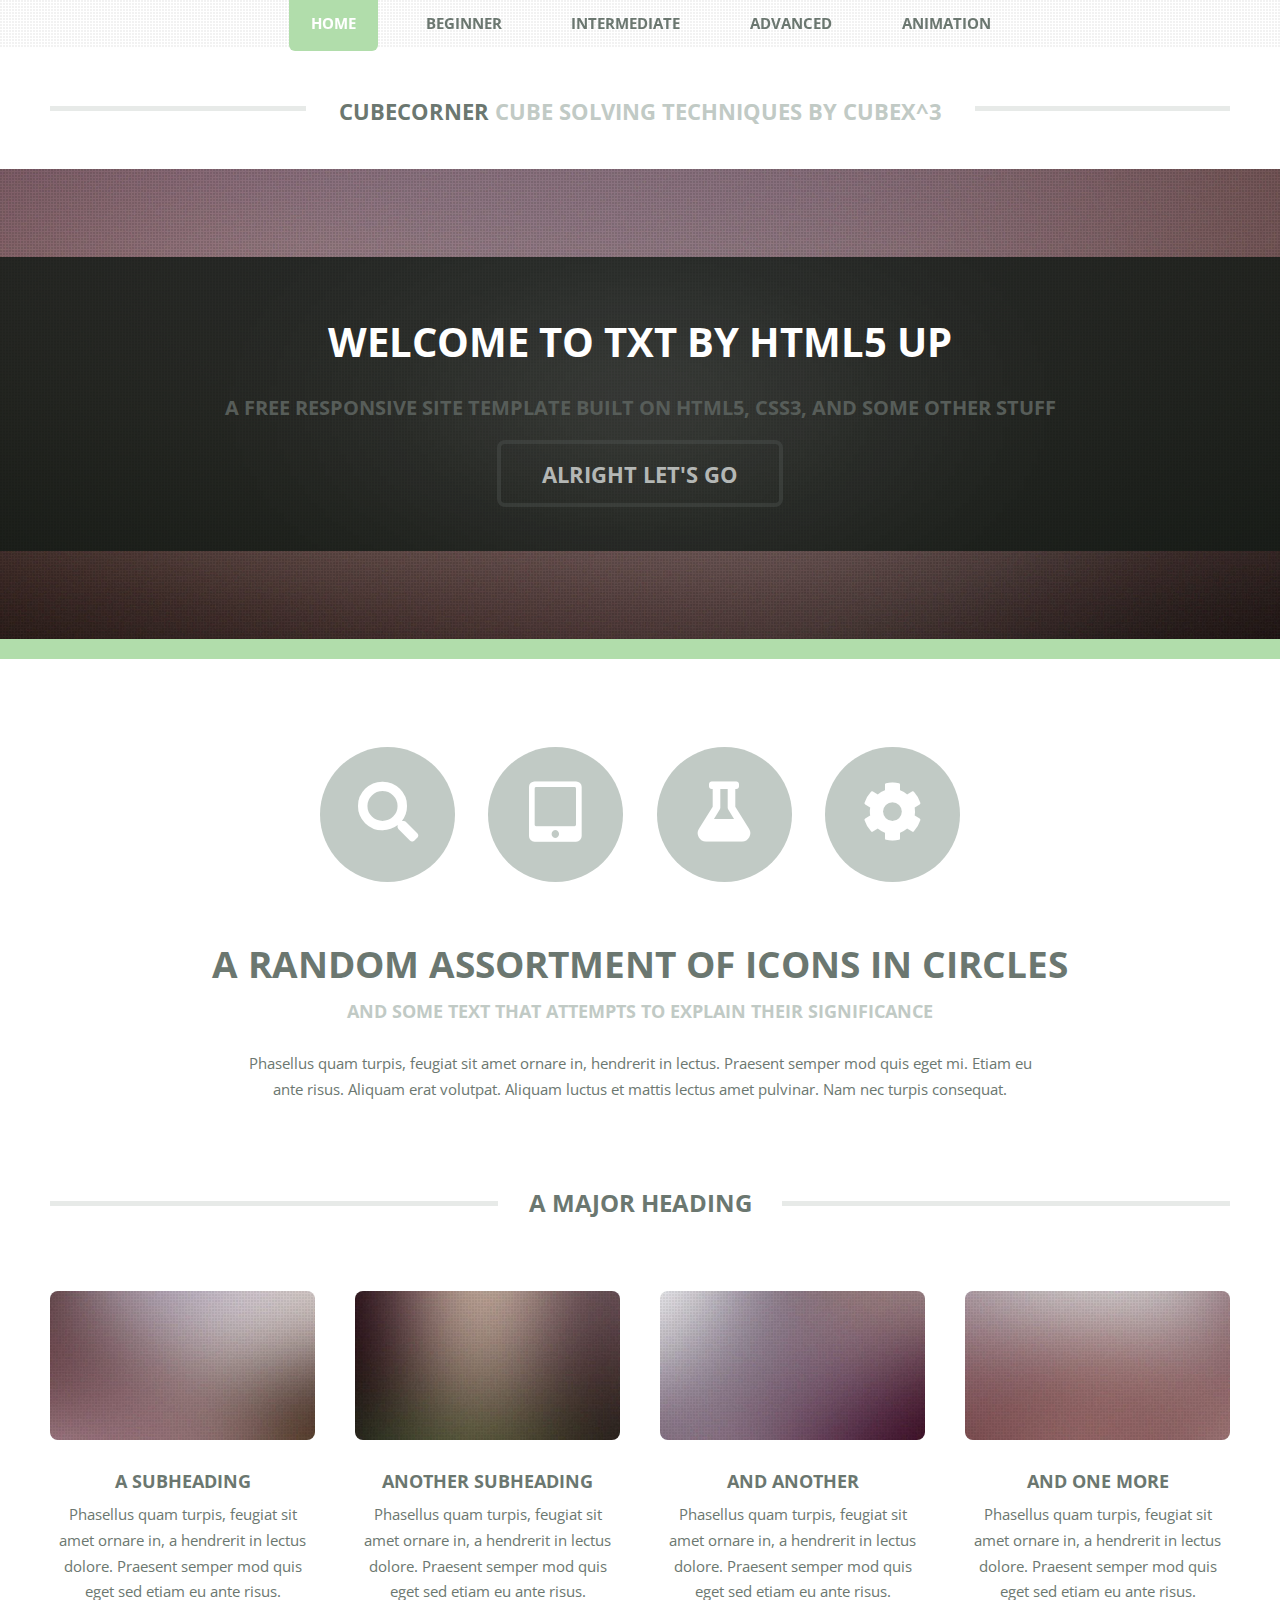
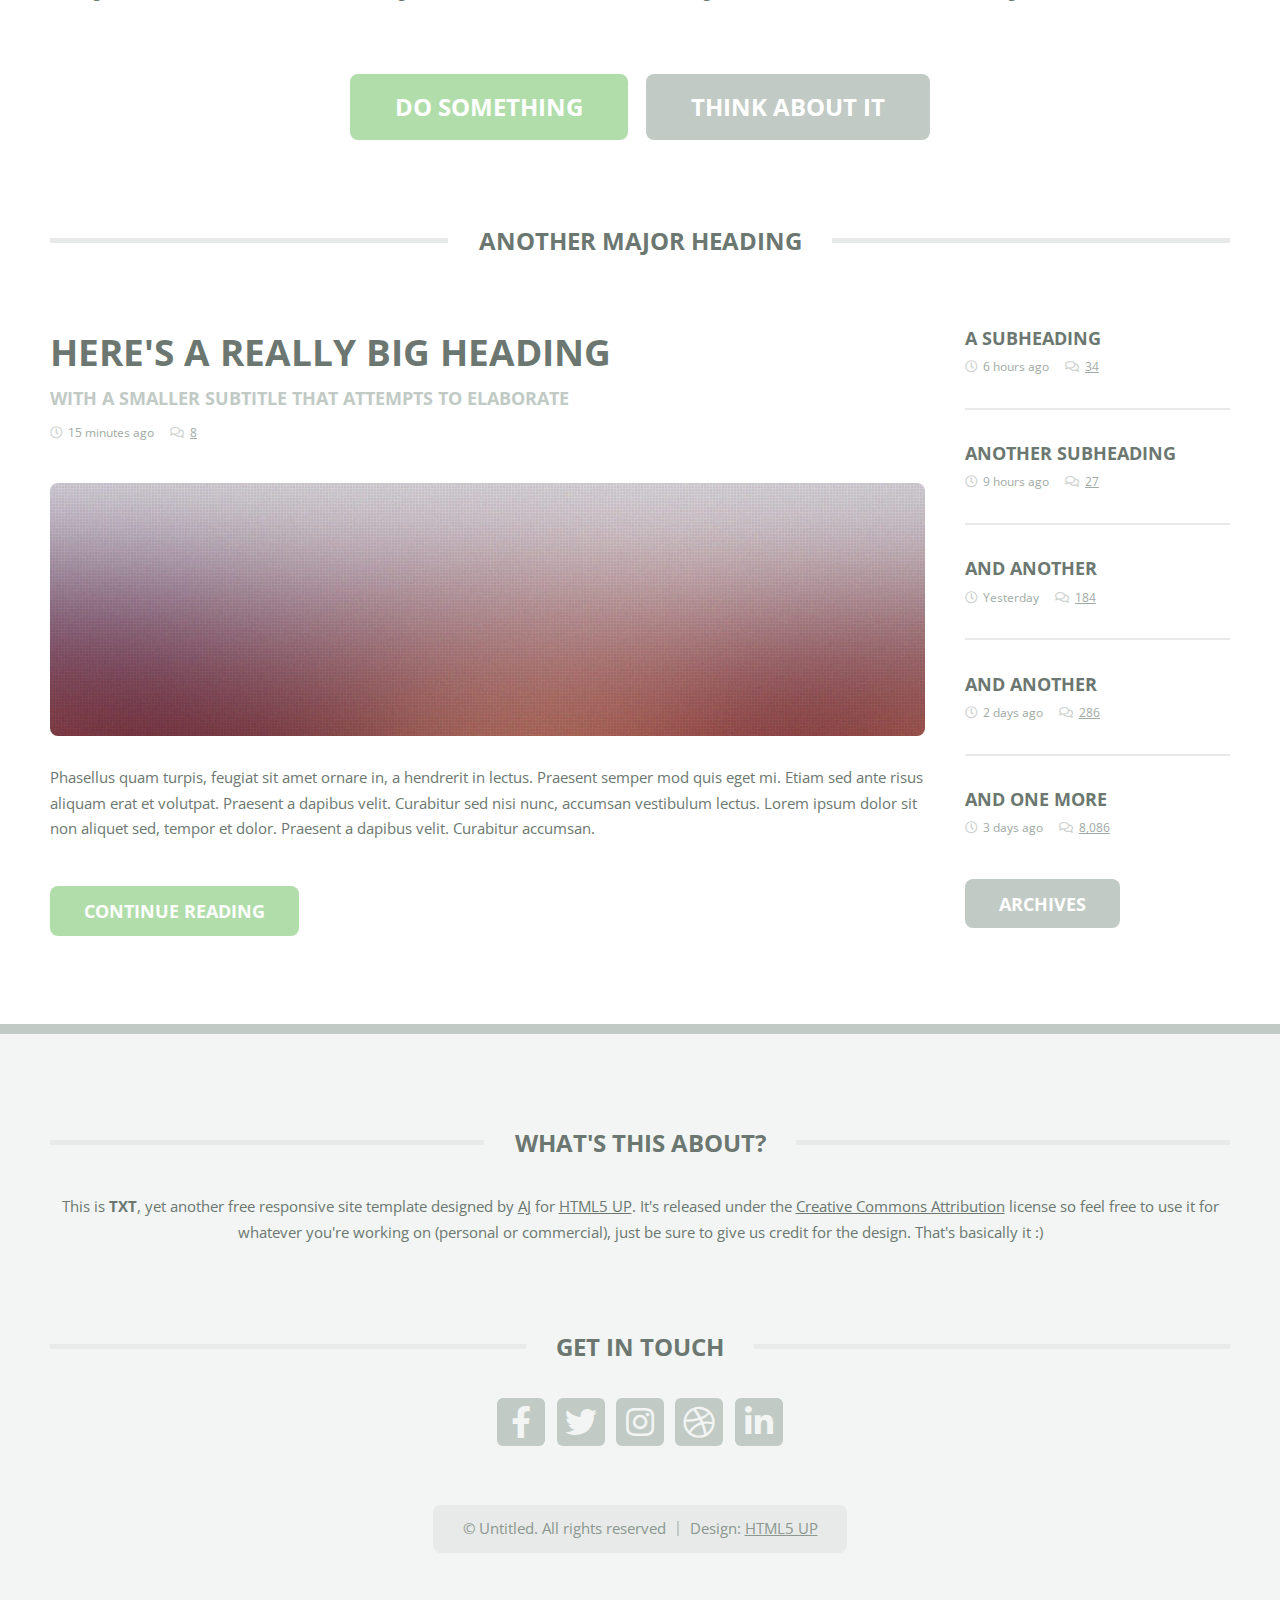
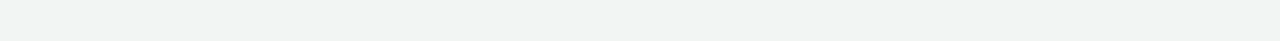
==== commit 51c0a730: "." ====
--- a/html5up-txt/index.html
+++ b/html5up-txt/index.html
@@ -18,8 +18,8 @@
 				<header id="header">
 					<div class="logo container">
 						<div>
-							<h1><a href="index.html" id="logo">TXT</a></h1>
-							<p>A responsive site template by HTML5 UP</p>
+							<h1><a href="index.html" id="logo">CubeCorner</a></h1>
+							<p>Cube Solving Techniques by Cubex^3</p>
 						</div>
 					</div>
 				</header>
@@ -29,25 +29,11 @@
 					<ul>
 						<li class="current"><a href="index.html">Home</a></li>
 						<li>
-							<a href="#">Dropdown</a>
-							<ul>
-								<li><a href="#">Lorem ipsum dolor</a></li>
-								<li><a href="#">Magna phasellus</a></li>
-								<li>
-									<a href="#">Phasellus consequat</a>
-									<ul>
-										<li><a href="#">Lorem ipsum dolor</a></li>
-										<li><a href="#">Phasellus consequat</a></li>
-										<li><a href="#">Magna phasellus</a></li>
-										<li><a href="#">Etiam dolore nisl</a></li>
-									</ul>
-								</li>
-								<li><a href="#">Veroeros feugiat</a></li>
-							</ul>
+							<a href="beginner.html">Beginner</a>
 						</li>
-						<li><a href="left-sidebar.html">Left Sidebar</a></li>
-						<li><a href="right-sidebar.html">Right Sidebar</a></li>
-						<li><a href="no-sidebar.html">No Sidebar</a></li>
+						<li><a href="left-sidebar.html">Intermediate</a></li>
+						<li><a href="right-sidebar.html">Advanced</a></li>
+						<li><a href="no-sidebar.html">Animation</a></li>
 					</ul>
 				</nav>
 
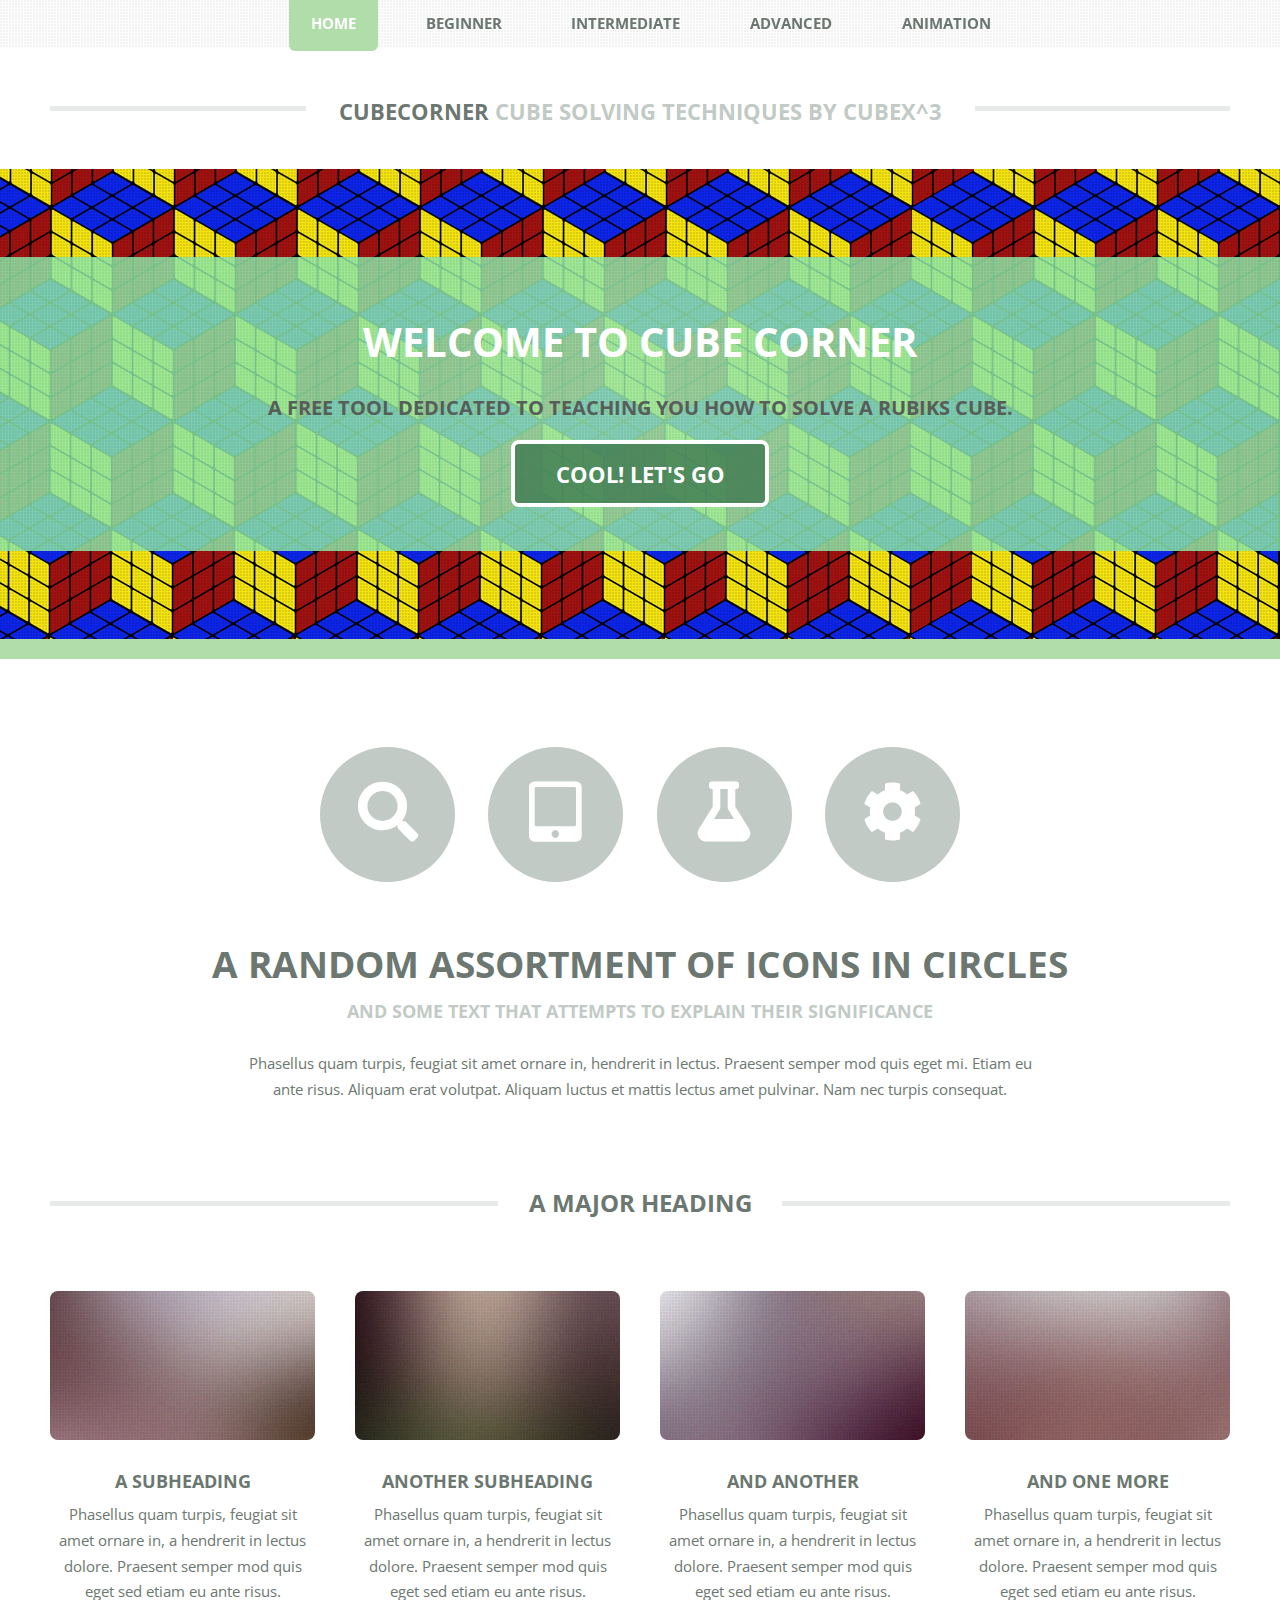
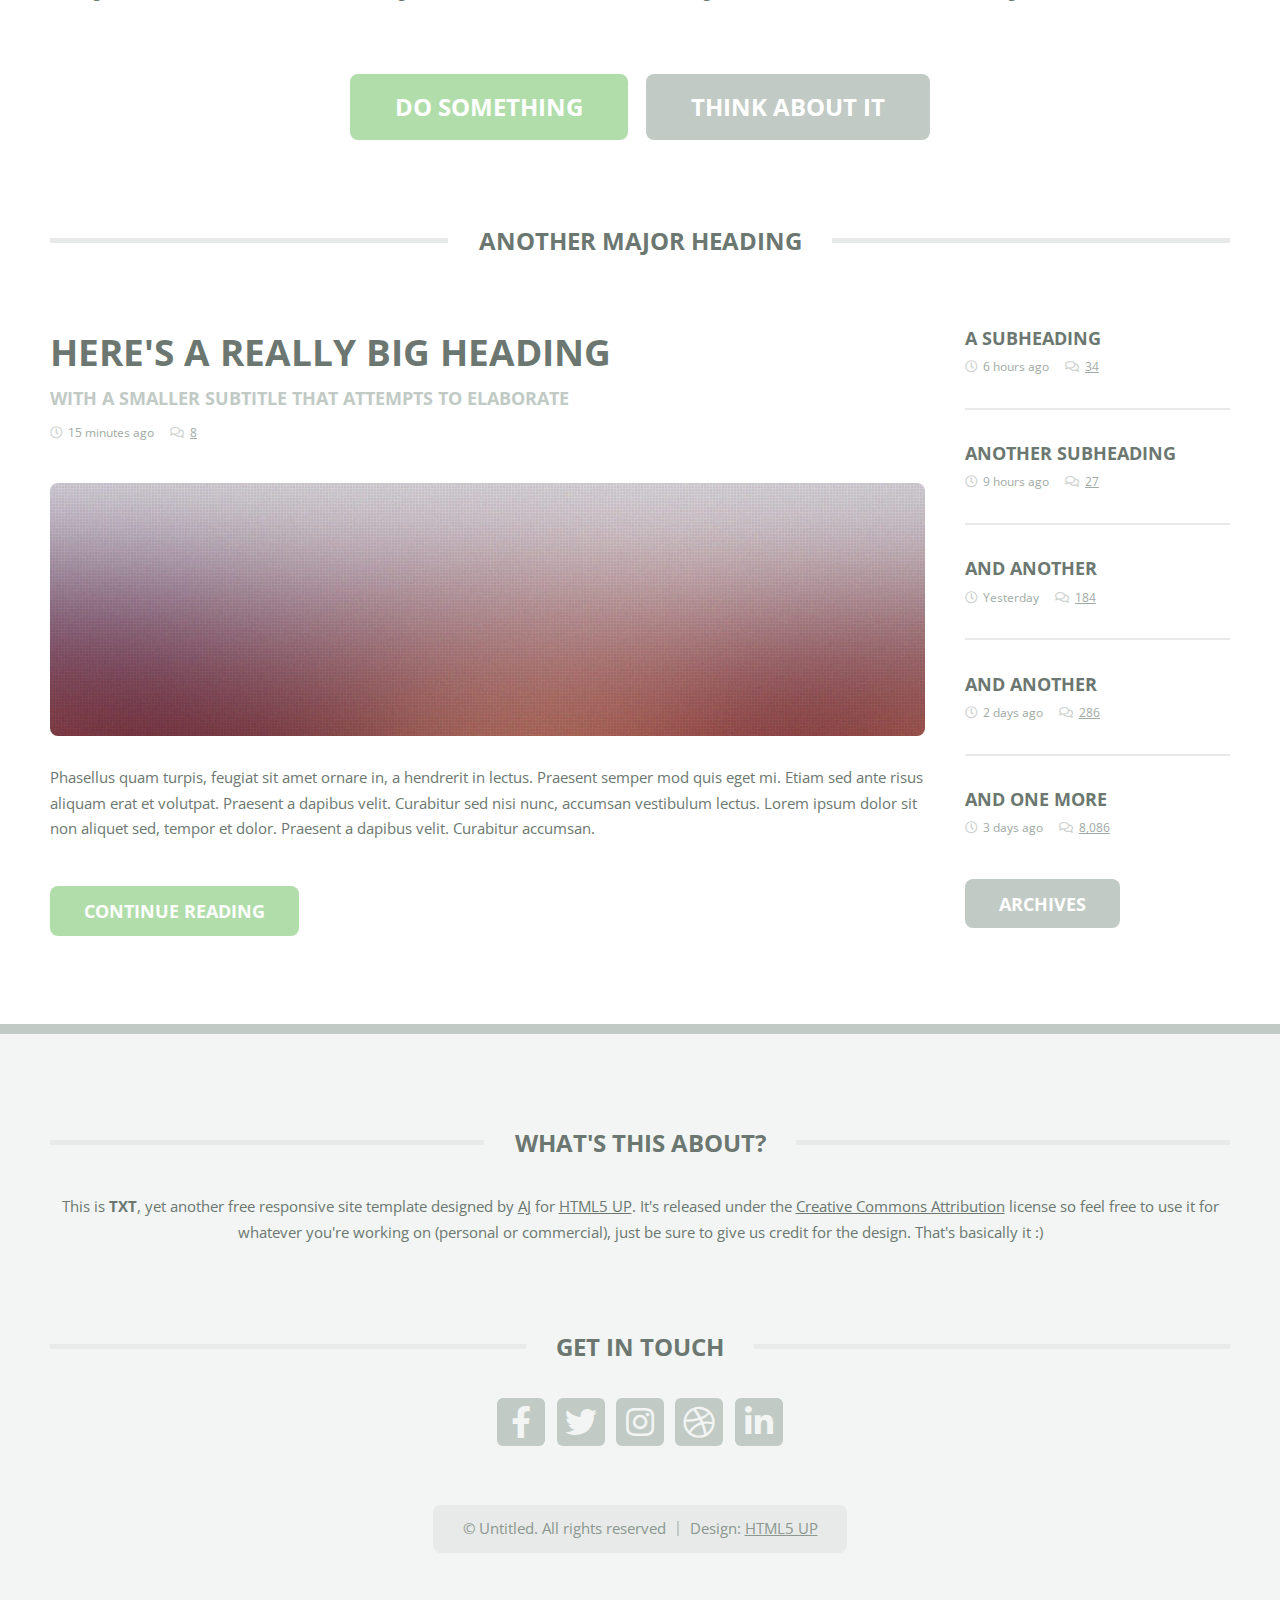
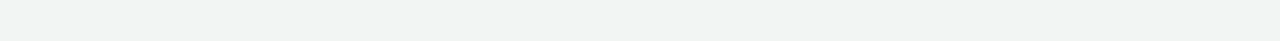
==== commit e138be69: "1" ====
--- a/html5up-txt/index.html
+++ b/html5up-txt/index.html
@@ -13,6 +13,7 @@
 	</head>
 	<body class="homepage is-preload">
 		<div id="page-wrapper">
+			<!-- TESTETST-->
 
 			<!-- Header -->
 				<header id="header">
@@ -40,9 +41,9 @@
 			<!-- Banner -->
 				<section id="banner">
 					<div class="content">
-						<h2>Welcome to TXT by HTML5 UP</h2>
-						<p>A free responsive site template built on HTML5, CSS3, and some other stuff</p>
-						<a href="#main" class="button scrolly">Alright let's go</a>
+						<h2>Welcome to Cube Corner</h2>
+						<p>A free tool dedicated to teaching you how to solve a Rubiks Cube.</p>
+						<a href="#main" class="button scrolly">Cool! let's go</a>
 					</div>
 				</section>
 
--- a/html5up-txt/assets/css/main.css
+++ b/html5up-txt/assets/css/main.css
@@ -2478,7 +2478,7 @@
 
 	#banner {
 		position: relative;
-		background-image: url("images/overlay.png"), url("images/overlay.png"), url("../../images/banner.jpg");
+		background-image: url("images/overlay.png"), url("images/overlay.png"), url("../../images/rubiksCube.jpg");
 		background-position: top left, top left, center center;
 		background-repeat: repeat, repeat, no-repeat;
 		background-size: auto, auto, cover;
@@ -2488,7 +2488,7 @@
 
 		#banner .content {
 			position: relative;
-			background-color: rgba(21, 28, 23, 0.85);
+			background-color: rgba(142, 233, 168, 0.85);
 			background-image: url("images/overlay.png"), url("images/highlight.png");
 			background-position: top left, center center;
 			background-size: auto, 100% 250%;
@@ -2519,10 +2519,10 @@
 				-webkit-transition: border-color .2s ease-in-out, color .2s ease-in-out;
 				-ms-transition: border-color .2s ease-in-out, color .2s ease-in-out;
 				transition: border-color .2s ease-in-out, color .2s ease-in-out;
-				color: #b4b7b5;
-				background: transparent !important;
-				border: solid 4px #575d59;
-				border-color: rgba(87, 93, 89, 0.35);
+				color: #ffffff;
+				background: rgba(67, 126, 84, 0.85);
+				border: solid 4px #d8e2db;
+				border-color: rgb(255, 255, 255);
 				font-size: 1.5em;
 			}
 
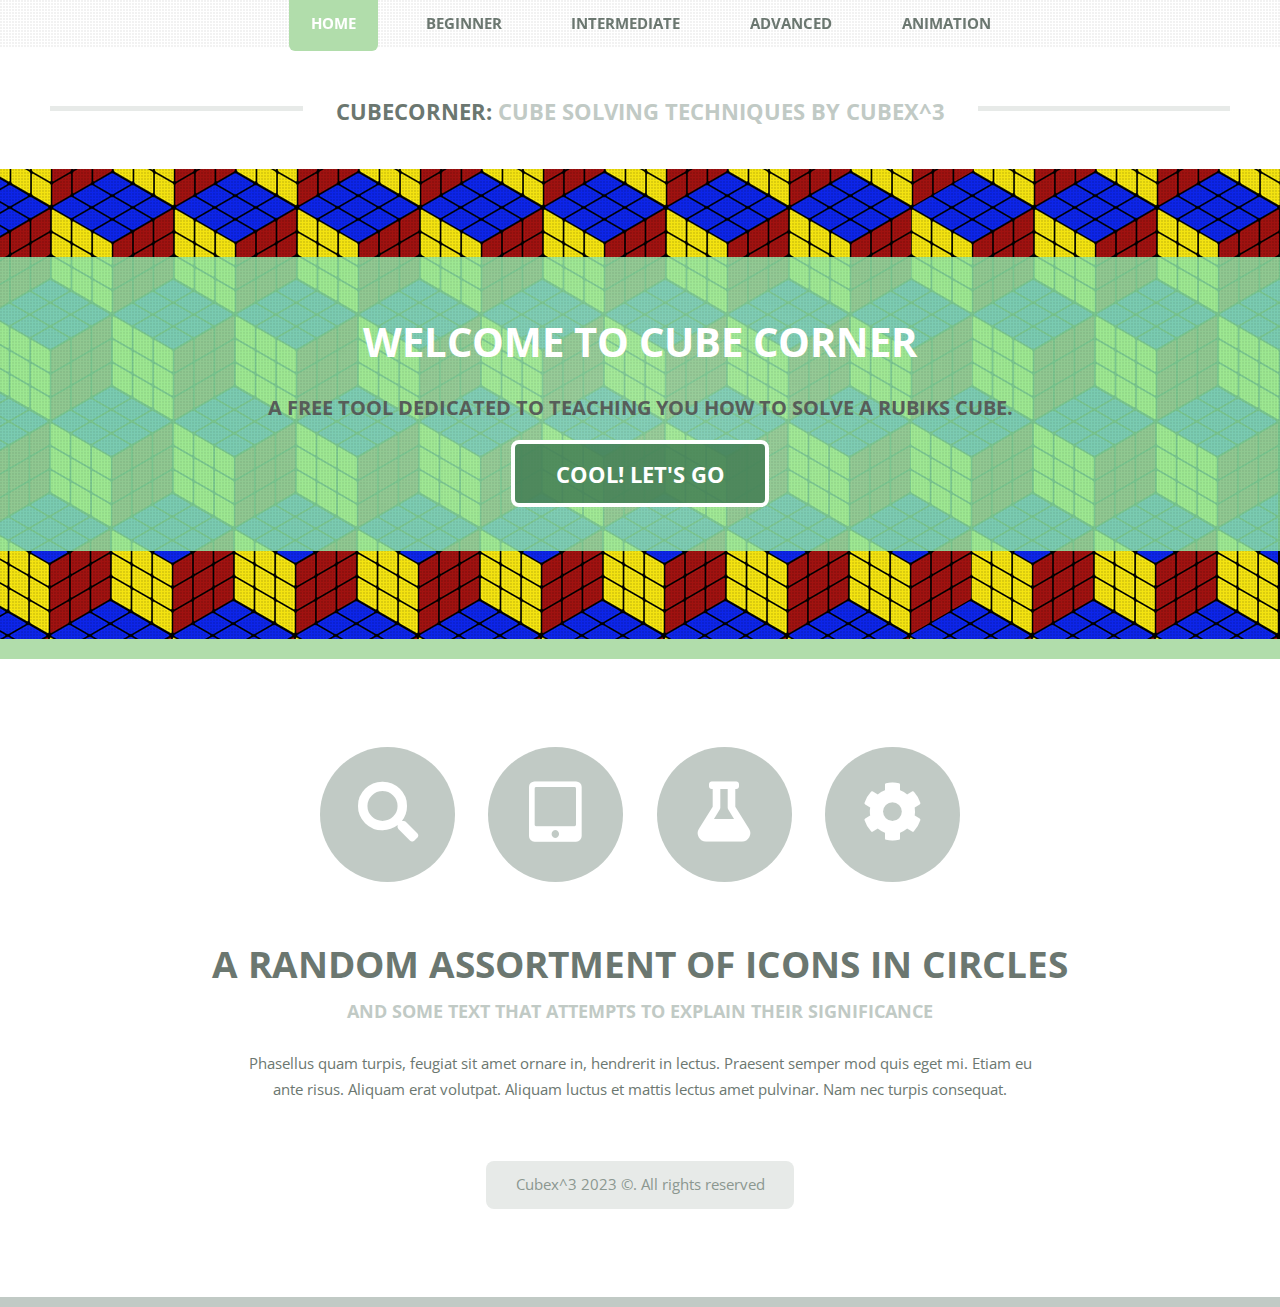
==== commit 72bdda00: "basic touchups" ====
--- a/html5up-txt/index.html
+++ b/html5up-txt/index.html
@@ -1,300 +1,103 @@
 <!DOCTYPE HTML>
-<!--
-	TXT by HTML5 UP
-	html5up.net | @ajlkn
-	Free for personal and commercial use under the CCA 3.0 license (html5up.net/license)
--->
 <html>
-	<head>
-		<title>TXT by HTML5 UP</title>
-		<meta charset="utf-8" />
-		<meta name="viewport" content="width=device-width, initial-scale=1, user-scalable=no" />
-		<link rel="stylesheet" href="assets/css/main.css" />
-	</head>
-	<body class="homepage is-preload">
-		<div id="page-wrapper">
-			<!-- TESTETST-->
 
-			<!-- Header -->
-				<header id="header">
-					<div class="logo container">
-						<div>
-							<h1><a href="index.html" id="logo">CubeCorner</a></h1>
-							<p>Cube Solving Techniques by Cubex^3</p>
-						</div>
-					</div>
-				</header>
+<head>
+	<title>CubeCorner</title>
+	<meta charset="utf-8" />
+	<meta name="viewport" content="width=device-width, initial-scale=1, user-scalable=no" />
+	<link rel="stylesheet" href="assets/css/main.css" />
+	<link rel="icon" type="image/x-icon" href="images/oll_cube.png">
+</head>
 
-			<!-- Nav -->
-				<nav id="nav">
-					<ul>
-						<li class="current"><a href="index.html">Home</a></li>
-						<li>
-							<a href="beginner.html">Beginner</a>
-						</li>
-						<li><a href="left-sidebar.html">Intermediate</a></li>
-						<li><a href="right-sidebar.html">Advanced</a></li>
-						<li><a href="no-sidebar.html">Animation</a></li>
-					</ul>
-				</nav>
+<body class="homepage is-preload">
+	<div id="page-wrapper">
+		<!-- TESTETST-->
 
-			<!-- Banner -->
-				<section id="banner">
-					<div class="content">
-						<h2>Welcome to Cube Corner</h2>
-						<p>A free tool dedicated to teaching you how to solve a Rubiks Cube.</p>
-						<a href="#main" class="button scrolly">Cool! let's go</a>
-					</div>
-				</section>
+		<!-- Header -->
+		<header id="header">
+			<div class="logo container">
+				<div>
+					<h1><a href="index.html" id="logo">CubeCorner:</a></h1>
+					<p>Cube Solving Techniques by Cubex^3</p>
+				</div>
+			</div>
+		</header>
 
-			<!-- Main -->
-				<section id="main">
-					<div class="container">
-						<div class="row gtr-200">
-							<div class="col-12">
+		<!-- Nav -->
+		<nav id="nav">
+			<ul>
+				<li class="current"><a href="index.html">Home</a></li>
+				<li>
+					<a href="beginner.html">Beginner</a>
+				</li>
+				<li><a href="intermediate.html">Intermediate</a></li>
+				<li><a href="advanced.html">Advanced</a></li>
+				<li><a href="animation.html">Animation</a></li>
+			</ul>
+		</nav>
 
-								<!-- Highlight -->
-									<section class="box highlight">
-										<ul class="special">
-											<li><a href="#" class="icon solid fa-search"><span class="label">Magnifier</span></a></li>
-											<li><a href="#" class="icon solid fa-tablet-alt"><span class="label">Tablet</span></a></li>
-											<li><a href="#" class="icon solid fa-flask"><span class="label">Flask</span></a></li>
-											<li><a href="#" class="icon solid fa-cog"><span class="label">Cog?</span></a></li>
-										</ul>
-										<header>
-											<h2>A random assortment of icons in circles</h2>
-											<p>And some text that attempts to explain their significance</p>
-										</header>
-										<p>
-											Phasellus quam turpis, feugiat sit amet ornare in, hendrerit in lectus. Praesent semper mod quis eget mi. Etiam eu<br />
-											ante risus. Aliquam erat volutpat. Aliquam luctus et mattis lectus amet pulvinar. Nam nec turpis consequat.
-										</p>
-									</section>
+		<!-- Banner -->
+		<section id="banner">
+			<div class="content">
+				<h2>Welcome to Cube Corner</h2>
+				<p>A free tool dedicated to teaching you how to solve a Rubiks Cube.</p>
+				<a href="#main" class="button scrolly">Cool! let's go</a>
+			</div>
+		</section>
 
-							</div>
-							<div class="col-12">
+		<!-- Main -->
+		<section id="main">
+			<div class="container">
+				<div class="row gtr-200">
+					<div class="col-12">
 
-								<!-- Features -->
-									<section class="box features">
-										<h2 class="major"><span>A Major Heading</span></h2>
-										<div>
-											<div class="row">
-												<div class="col-3 col-6-medium col-12-small">
-
-													<!-- Feature -->
-														<section class="box feature">
-															<a href="#" class="image featured"><img src="images/pic01.jpg" alt="" /></a>
-															<h3><a href="#">A Subheading</a></h3>
-															<p>
-																Phasellus quam turpis, feugiat sit amet ornare in, a hendrerit in
-																lectus dolore. Praesent semper mod quis eget sed etiam eu ante risus.
-															</p>
-														</section>
-
-												</div>
-												<div class="col-3 col-6-medium col-12-small">
-
-													<!-- Feature -->
-														<section class="box feature">
-															<a href="#" class="image featured"><img src="images/pic02.jpg" alt="" /></a>
-															<h3><a href="#">Another Subheading</a></h3>
-															<p>
-																Phasellus quam turpis, feugiat sit amet ornare in, a hendrerit in
-																lectus dolore. Praesent semper mod quis eget sed etiam eu ante risus.
-															</p>
-														</section>
-
-												</div>
-												<div class="col-3 col-6-medium col-12-small">
-
-													<!-- Feature -->
-														<section class="box feature">
-															<a href="#" class="image featured"><img src="images/pic03.jpg" alt="" /></a>
-															<h3><a href="#">And Another</a></h3>
-															<p>
-																Phasellus quam turpis, feugiat sit amet ornare in, a hendrerit in
-																lectus dolore. Praesent semper mod quis eget sed etiam eu ante risus.
-															</p>
-														</section>
-
-												</div>
-												<div class="col-3 col-6-medium col-12-small">
-
-													<!-- Feature -->
-														<section class="box feature">
-															<a href="#" class="image featured"><img src="images/pic04.jpg" alt="" /></a>
-															<h3><a href="#">And One More</a></h3>
-															<p>
-																Phasellus quam turpis, feugiat sit amet ornare in, a hendrerit in
-																lectus dolore. Praesent semper mod quis eget sed etiam eu ante risus.
-															</p>
-														</section>
-
-												</div>
-												<div class="col-12">
-													<ul class="actions">
-														<li><a href="#" class="button large">Do Something</a></li>
-														<li><a href="#" class="button alt large">Think About It</a></li>
-													</ul>
-												</div>
-											</div>
-										</div>
-									</section>
-
-							</div>
-							<div class="col-12">
-
-								<!-- Blog -->
-									<section class="box blog">
-										<h2 class="major"><span>Another Major Heading</span></h2>
-										<div>
-											<div class="row">
-												<div class="col-9 col-12-medium">
-													<div class="content">
-
-														<!-- Featured Post -->
-															<article class="box post">
-																<header>
-																	<h3><a href="#">Here's a really big heading</a></h3>
-																	<p>With a smaller subtitle that attempts to elaborate</p>
-																	<ul class="meta">
-																		<li class="icon fa-clock">15 minutes ago</li>
-																		<li class="icon fa-comments"><a href="#">8</a></li>
-																	</ul>
-																</header>
-																<a href="#" class="image featured"><img src="images/pic05.jpg" alt="" /></a>
-																<p>
-																	Phasellus quam turpis, feugiat sit amet ornare in, a hendrerit in lectus. Praesent
-																	semper mod quis eget mi. Etiam sed ante risus aliquam erat et volutpat. Praesent a
-																	dapibus velit. Curabitur sed nisi nunc, accumsan vestibulum lectus. Lorem ipsum
-																	dolor sit non aliquet sed, tempor et dolor. Praesent a dapibus velit. Curabitur
-																	accumsan.
-																</p>
-																<a href="#" class="button">Continue Reading</a>
-															</article>
-
-													</div>
-												</div>
-												<div class="col-3 col-12-medium">
-													<div class="sidebar">
-
-														<!-- Archives -->
-															<ul class="divided">
-																<li>
-																	<article class="box post-summary">
-																		<h3><a href="#">A Subheading</a></h3>
-																		<ul class="meta">
-																			<li class="icon fa-clock">6 hours ago</li>
-																			<li class="icon fa-comments"><a href="#">34</a></li>
-																		</ul>
-																	</article>
-																</li>
-																<li>
-																	<article class="box post-summary">
-																		<h3><a href="#">Another Subheading</a></h3>
-																		<ul class="meta">
-																			<li class="icon fa-clock">9 hours ago</li>
-																			<li class="icon fa-comments"><a href="#">27</a></li>
-																		</ul>
-																	</article>
-																</li>
-																<li>
-																	<article class="box post-summary">
-																		<h3><a href="#">And Another</a></h3>
-																		<ul class="meta">
-																			<li class="icon fa-clock">Yesterday</li>
-																			<li class="icon fa-comments"><a href="#">184</a></li>
-																		</ul>
-																	</article>
-																</li>
-																<li>
-																	<article class="box post-summary">
-																		<h3><a href="#">And Another</a></h3>
-																		<ul class="meta">
-																			<li class="icon fa-clock">2 days ago</li>
-																			<li class="icon fa-comments"><a href="#">286</a></li>
-																		</ul>
-																	</article>
-																</li>
-																<li>
-																	<article class="box post-summary">
-																		<h3><a href="#">And One More</a></h3>
-																		<ul class="meta">
-																			<li class="icon fa-clock">3 days ago</li>
-																			<li class="icon fa-comments"><a href="#">8,086</a></li>
-																		</ul>
-																	</article>
-																</li>
-															</ul>
-															<a href="#" class="button alt">Archives</a>
-
-													</div>
-												</div>
-											</div>
-										</div>
-									</section>
-
-							</div>
-						</div>
-					</div>
-				</section>
-
-			<!-- Footer -->
-				<footer id="footer">
-					<div class="container">
-						<div class="row gtr-200">
-							<div class="col-12">
-
-								<!-- About -->
-									<section>
-										<h2 class="major"><span>What's this about?</span></h2>
-										<p>
-											This is <strong>TXT</strong>, yet another free responsive site template designed by
-											<a href="http://twitter.com/ajlkn">AJ</a> for <a href="http://html5up.net">HTML5 UP</a>. It's released under the
-											<a href="http://html5up.net/license/">Creative Commons Attribution</a> license so feel free to use it for
-											whatever you're working on (personal or commercial), just be sure to give us credit for the design.
-											That's basically it :)
-										</p>
-									</section>
-
-							</div>
-							<div class="col-12">
-
-								<!-- Contact -->
-									<section>
-										<h2 class="major"><span>Get in touch</span></h2>
-										<ul class="contact">
-											<li><a class="icon brands fa-facebook-f" href="#"><span class="label">Facebook</span></a></li>
-											<li><a class="icon brands fa-twitter" href="#"><span class="label">Twitter</span></a></li>
-											<li><a class="icon brands fa-instagram" href="#"><span class="label">Instagram</span></a></li>
-											<li><a class="icon brands fa-dribbble" href="#"><span class="label">Dribbble</span></a></li>
-											<li><a class="icon brands fa-linkedin-in" href="#"><span class="label">LinkedIn</span></a></li>
-										</ul>
-									</section>
-
-							</div>
-						</div>
-
-						<!-- Copyright -->
-							<div id="copyright">
-								<ul class="menu">
-									<li>&copy; Untitled. All rights reserved</li><li>Design: <a href="http://html5up.net">HTML5 UP</a></li>
-								</ul>
-							</div>
+						<!-- Highlight -->
+						<section class="box highlight">
+							<ul class="special">
+								<li><a href="#" class="icon solid fa-search"><span class="label">Magnifier</span></a>
+								</li>
+								<li><a href="#" class="icon solid fa-tablet-alt"><span class="label">Tablet</span></a>
+								</li>
+								<li><a href="#" class="icon solid fa-flask"><span class="label">Flask</span></a></li>
+								<li><a href="#" class="icon solid fa-cog"><span class="label">Cog?</span></a></li>
+							</ul>
+							<header>
+								<h2>A random assortment of icons in circles</h2>
+								<p>And some text that attempts to explain their significance</p>
+							</header>
+							<p>
+								Phasellus quam turpis, feugiat sit amet ornare in, hendrerit in lectus. Praesent semper
+								mod quis eget mi. Etiam eu<br />
+								ante risus. Aliquam erat volutpat. Aliquam luctus et mattis lectus amet pulvinar. Nam
+								nec turpis consequat.
+							</p>
+						</section>
 
 					</div>
-				</footer>
+				</div>
+				<center>
+					<!-- Copyright -->
+					<div id="copyright">
+						<ul class="menu">
+							<li>Cubex^3 2023 &copy;. All rights reserved</li>
+						</ul>
+					</div>
 
-		</div>
+			</div>
+			</center>
+			</footer>
 
-		<!-- Scripts -->
-			<script src="assets/js/jquery.min.js"></script>
-			<script src="assets/js/jquery.dropotron.min.js"></script>
-			<script src="assets/js/jquery.scrolly.min.js"></script>
-			<script src="assets/js/browser.min.js"></script>
-			<script src="assets/js/breakpoints.min.js"></script>
-			<script src="assets/js/util.js"></script>
-			<script src="assets/js/main.js"></script>
+	</div>
 
-	</body>
+	<!-- Scripts -->
+	<script src="assets/js/jquery.min.js"></script>
+	<script src="assets/js/jquery.dropotron.min.js"></script>
+	<script src="assets/js/jquery.scrolly.min.js"></script>
+	<script src="assets/js/browser.min.js"></script>
+	<script src="assets/js/breakpoints.min.js"></script>
+	<script src="assets/js/util.js"></script>
+	<script src="assets/js/main.js"></script>
+
+</body>
+
 </html>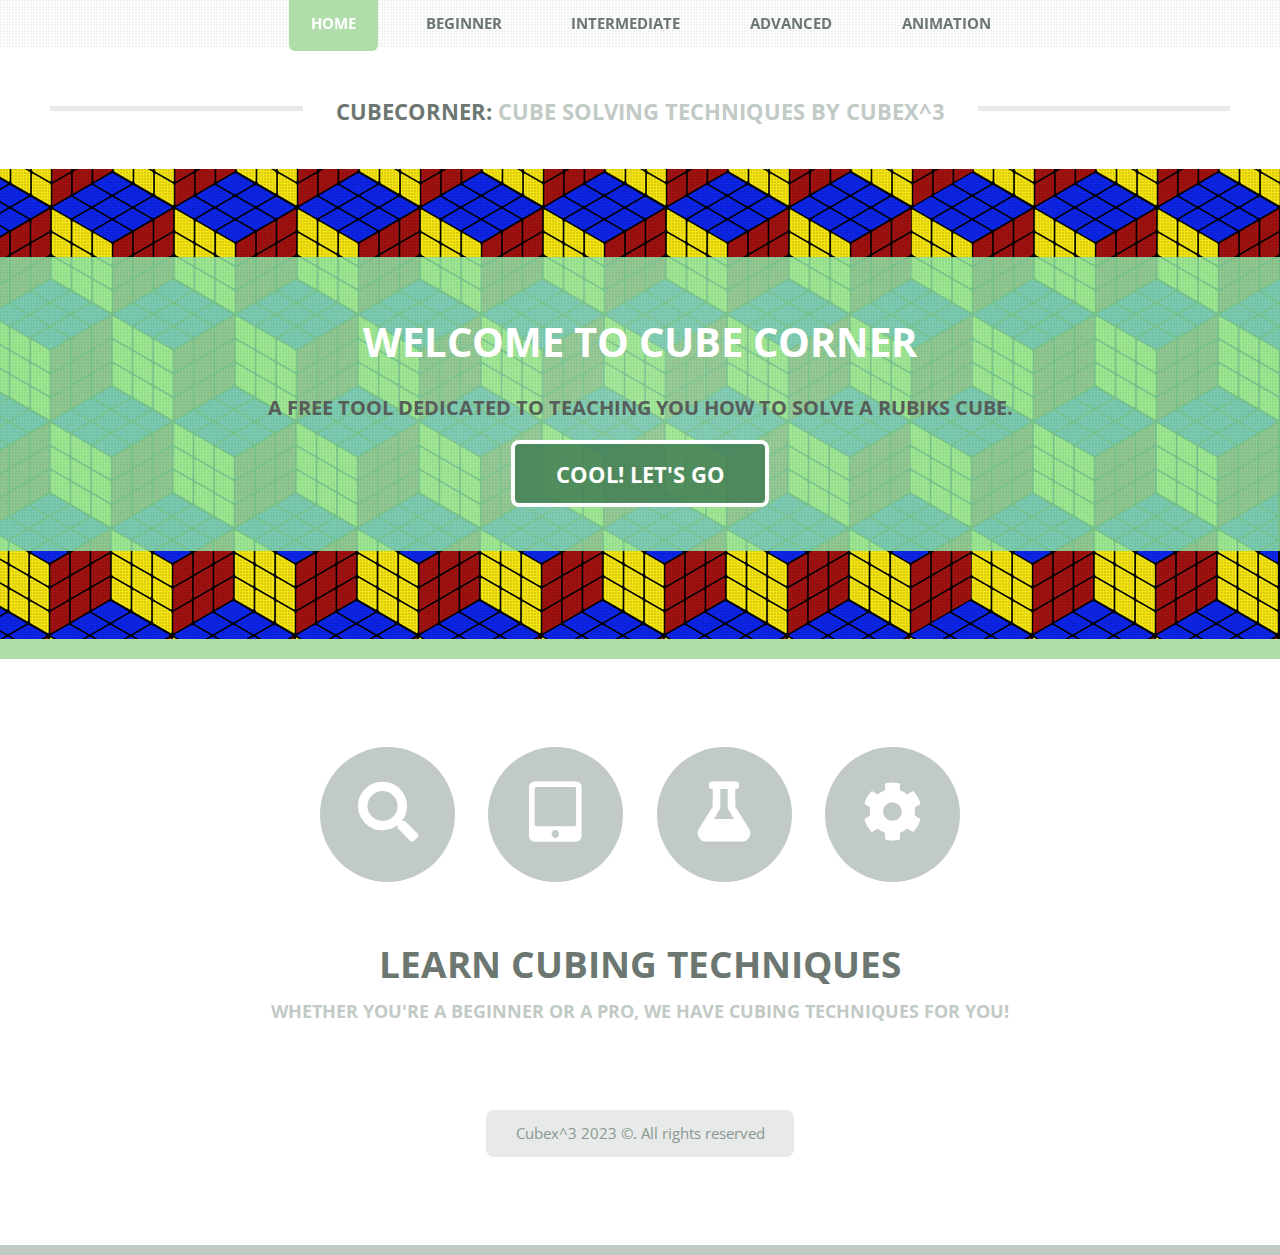
==== commit f837eb6e: "index complte" ====
--- a/html5up-txt/index.html
+++ b/html5up-txt/index.html
@@ -62,15 +62,9 @@
 								<li><a href="#" class="icon solid fa-cog"><span class="label">Cog?</span></a></li>
 							</ul>
 							<header>
-								<h2>A random assortment of icons in circles</h2>
-								<p>And some text that attempts to explain their significance</p>
+								<h2>Learn cubing techniques</h2>
+								<p>Whether you're a beginner or a pro, we have cubing techniques for you!</p>
 							</header>
-							<p>
-								Phasellus quam turpis, feugiat sit amet ornare in, hendrerit in lectus. Praesent semper
-								mod quis eget mi. Etiam eu<br />
-								ante risus. Aliquam erat volutpat. Aliquam luctus et mattis lectus amet pulvinar. Nam
-								nec turpis consequat.
-							</p>
 						</section>
 
 					</div>
